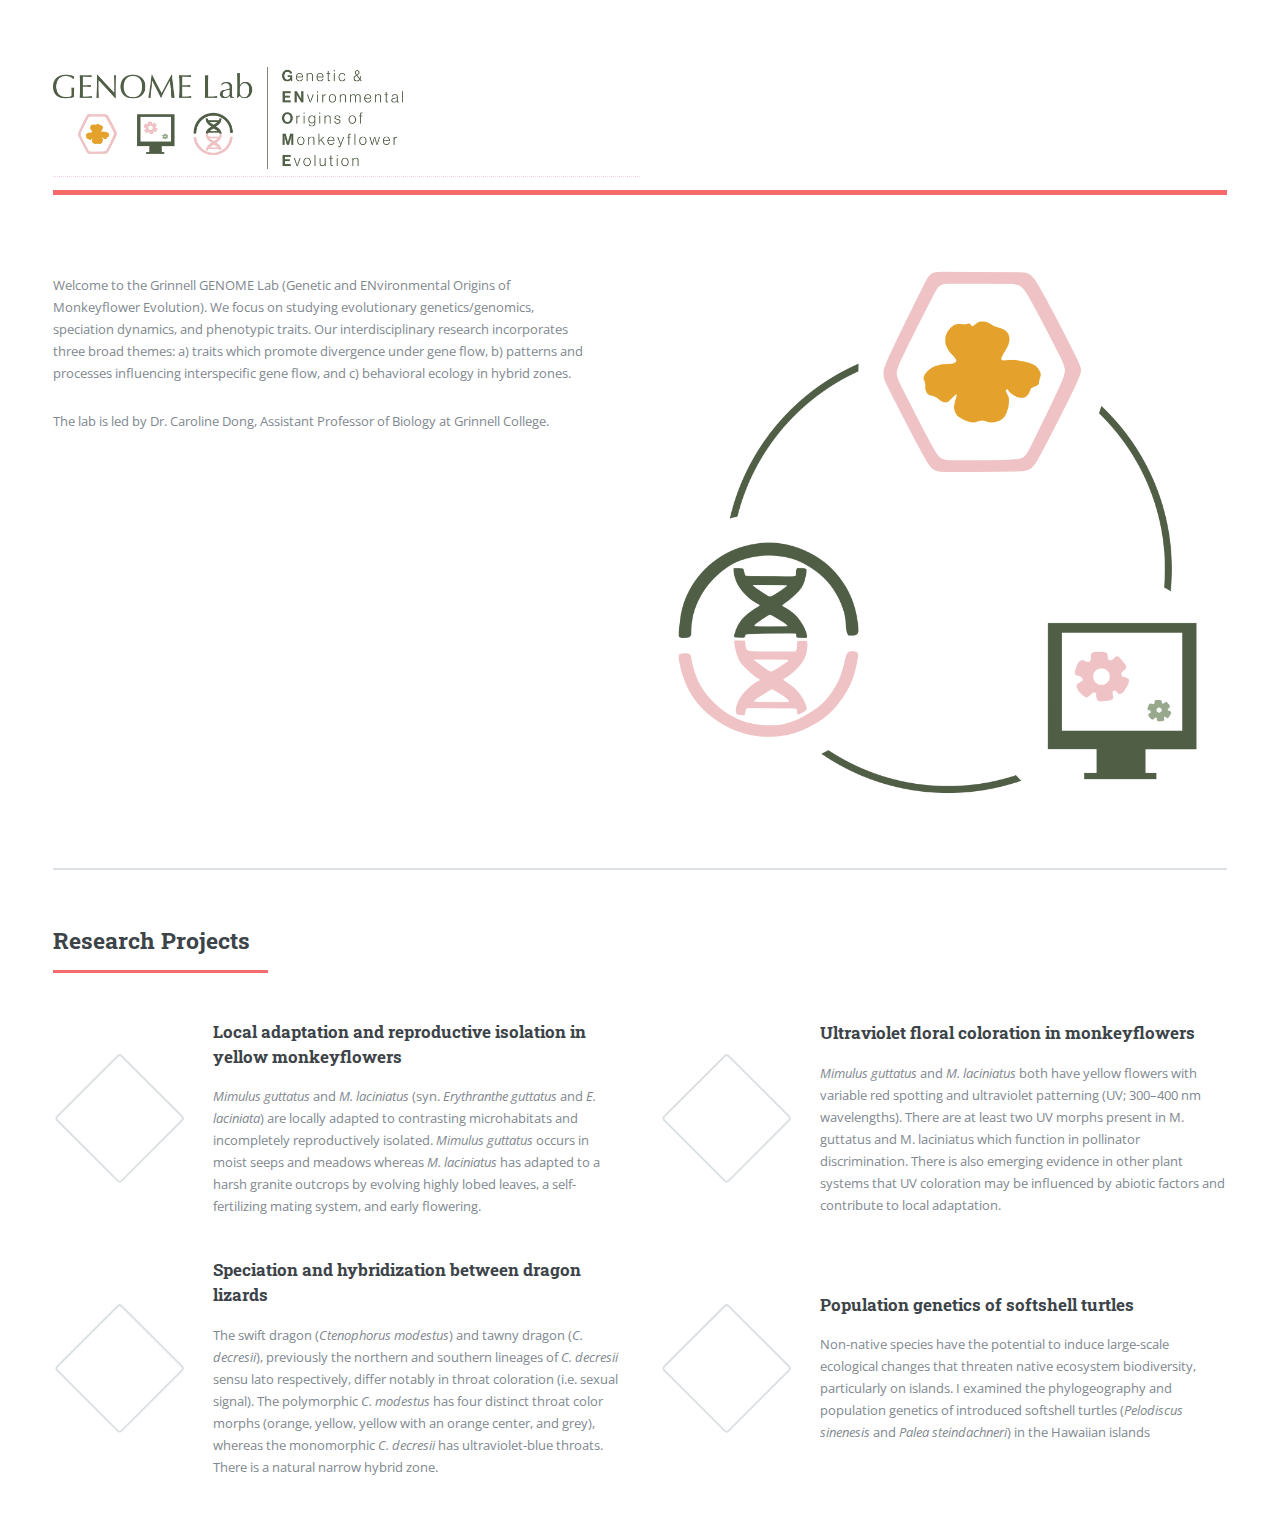
==== index.html @ 5a096772 "Update index.html" ====
<!DOCTYPE HTML>
<!--
	Editorial by HTML5 UP
	html5up.net | @ajlkn
	Free for personal and commercial use under the CCA 3.0 license (html5up.net/license)
-->
<html>
	<head>
		<title>Caroline M. Dong </title>
		<meta charset="utf-8" />
		<meta name="viewport" content="width=device-width, initial-scale=1, user-scalable=no" />
		<link rel="stylesheet" href="assets/css/main.css" />
 		<link rel="shortcut icon" type="image/x-icon" href="favicon.ico" />
	</head>

	<!-- Google tag (gtag.js) -->
<script async src="https://www.googletagmanager.com/gtag/js?id=G-BHFQG7FV1K"></script>
<script>
  window.dataLayer = window.dataLayer || [];
  function gtag(){dataLayer.push(arguments);}
  gtag('js', new Date());

  gtag('config', 'G-BHFQG7FV1K');
</script>
	
	<body class="is-preload">

		<!-- Wrapper -->
			<div id="wrapper">

				<!-- Main -->
					<div id="main">
						<div class="inner">

							<!-- Header -->
								<header id="header">

									
									<a href="index.html"><img src="images/websiteheader.png" alt="" width="350"/></a>
									<br><br>
									<ul class="icons">
										<li><a href="https://twitter.com/colorfulagamids" class="icon brands fa-twitter"><span class="label">Twitter</span></a></li>
										<li><a href="https://www.linkedin.com/in/caroline-m-dong" class="icon brands fa-linkedin"><span class="label">Linkedin</span></a></li>
										<li><a href="https://scholar.google.com.au/citations?user=gFa9q9AAAAAJ&hl=en" class="icon brands fa-google"><span class="label">Google Scholar</span></a></li>
										<li><a href="https://github.com/carolinemdong" class="icon brands fa-github"><span class="label">Github</span></a></li>

									</ul>
								</header>

							<!-- Banner -->
								<section id="banner">
									<div class="content">
										
										<p></p>
										<p>Welcome to the Grinnell GENOME Lab (Genetic and ENvironmental Origins of Monkeyflower Evolution). We focus on studying evolutionary genetics/genomics, speciation dynamics, and phenotypic traits. Our interdisciplinary research incorporates three broad themes: a) traits which promote divergence under gene flow, b) patterns and processes influencing interspecific gene flow, and c) behavioral ecology in hybrid zones. </p>
											
											<p>The lab is led by Dr. Caroline Dong, Assistant Professor of Biology at Grinnell College.</p>

									</div>
									
									<span class="image object">
										<img src="images/icons-circle.png" width="50"/>
											

										
									</span>
								</section>

							<!-- Section -->
								<section>
									<header class="major">
										<h2>Research Projects</h2>
									</header>
									<div class="features">
									
										<article>
											<span class="icon solid fa-seedling"></span>
											<div class="content">
											<h3>Local adaptation and reproductive isolation in yellow monkeyflowers</h3>
											<p><i>Mimulus guttatus</i> and <i>M. laciniatus</i> (syn. <i>Erythranthe guttatus</i> and <i>E. laciniata</i>) are locally adapted to contrasting microhabitats and incompletely reproductively isolated. <i>Mimulus guttatus</i> occurs in moist seeps and meadows whereas <i>M. laciniatus</i> has adapted to a harsh granite outcrops by evolving highly lobed leaves, a self-fertilizing mating system, and early flowering.</p>
											</div>
										</article>
										
										<article>
											<span class="icon solid fa-sun"></span>
											<div class="content">
											<h3>Ultraviolet floral coloration in monkeyflowers</h3>
											<p><i>Mimulus guttatus</i> and <i>M. laciniatus</i> both have yellow flowers with variable red spotting and ultraviolet patterning (UV; 300–400 nm wavelengths). There are at least two UV morphs present in M. guttatus and M. laciniatus which function in pollinator discrimination. There is also emerging evidence in other plant systems that UV coloration may be influenced by abiotic factors and contribute to local adaptation.</p>
											</div>
										</article>
										
										<article>
											<span class="icon solid fa-mountain"></span>
											<div class="content">
											<h3>Speciation and hybridization between dragon lizards</h3>
											<p>The swift dragon (<i>Ctenophorus modestus</i>) and tawny dragon (<i>C. decresii</i>), previously the northern and southern lineages of <i>C. decresii</i> sensu lato respectively, differ notably in throat coloration (i.e. sexual signal). The polymorphic <i>C. modestus</i> has four distinct throat color morphs (orange, yellow, yellow with an orange center, and grey), whereas the monomorphic <i>C. decresii</i> has ultraviolet-blue throats. There is a natural narrow hybrid zone.</p>
											</div>
										</article>
										
										<article>
											<span class="icon solid fa-globe"></span>
											<div class="content">
											<h3>Population genetics of softshell turtles</h3>
											<p>Non-native species have the potential to induce large-scale ecological changes that threaten native ecosystem biodiversity, particularly on islands. I examined the phylogeography and population genetics of introduced softshell turtles (<i>Pelodiscus sinenesis</i> and <i>Palea steindachneri</i>) in the Hawaiian islands</p>
											</div>
										</article>
	
										
									</div>
								</section>

						</div>
					</div>

				<!-- Sidebar -->
					<div id="sidebar">
						<div class="inner">

							<!-- Search -->
								<section id="search" class="alt">
									<form method="post" action="#">
										<input type="text" name="query" id="query" placeholder="Search" />
									</form>
								</section>

							<!-- Menu -->
								<nav id="menu">
									<header class="major">
										<h2>Menu</h2>
									</header>
									<ul>
										<li><a href="index.html">Homepage</a></li>
										<li><a href="research.html">Research</a></li>
										<li><a href="publications.html">Publications</a></li>
										<li><a href="media.html">Media</a></li>									</ul>
								</nav>

							
							<!-- Section -->
								<section>
									<header class="major">
										<h2>Contact</h2>
									</header>
									<ul class="contact">
										<li class="icon solid fa-envelope">dongca@grinnell.edu</li>
										<li class="icon solid fa-home">Noyce Science Center<br/>
											Biology Department<br/>
											Grinnell College</li>
									</ul>
								</section>

							<!-- Footer -->
								<footer id="footer">
									<p class="copyright">&copy; Caroline Dong 2024. All rights reserved. Design: <a href="https://html5up.net">HTML5 UP</a>.</p>
								</footer>

						</div>
					</div>

			</div>

		<!-- Scripts -->
			<script src="assets/js/jquery.min.js"></script>
			<script src="assets/js/browser.min.js"></script>
			<script src="assets/js/breakpoints.min.js"></script>
			<script src="assets/js/util.js"></script>
			<script src="assets/js/main.js"></script>

	</body>
</html>
---- assets/css/main.css ----
@import url(fontawesome-all.min.css);
@import url("https://fonts.googleapis.com/css?family=Open+Sans:400,600,400italic,600italic|Roboto+Slab:400,700");
/*
	Editorial by HTML5 UP
	html5up.net | @ajlkn
	Free for personal and commercial use under the CCA 3.0 license (html5up.net/license)
*/
html, body, div, span, applet, object,
iframe, h1, h2, h3, h4, h5, h6, p, blockquote,
pre, a, abbr, acronym, address, big, cite,
code, del, dfn, em, img, ins, kbd, q, s, samp,
small, strike, strong, sub, sup, tt, var, b,
u, i, center, dl, dt, dd, ol, ul, li, fieldset,
form, label, legend, table, caption, tbody,
tfoot, thead, tr, th, td, article, aside,
canvas, details, embed, figure, figcaption,
footer, header, hgroup, menu, nav, output, ruby,
section, summary, time, mark, audio, video {
  margin: 0;
  padding: 0;
  border: 0;
  font-size: 100%;
  font: inherit;
  vertical-align: baseline; }

article, aside, details, figcaption, figure,
footer, header, hgroup, menu, nav, section {
  display: block; }

body {
  line-height: 1; }

ol, ul {
  list-style: none; }

blockquote, q {
  quotes: none; }
  blockquote:before, blockquote:after, q:before, q:after {
    content: '';
    content: none; }

table {
  border-collapse: collapse;
  border-spacing: 0; }

body {
  -webkit-text-size-adjust: none; }

mark {
  background-color: transparent;
  color: inherit; }

input::-moz-focus-inner {
  border: 0;
  padding: 0; }

input, select, textarea {
  -moz-appearance: none;
  -webkit-appearance: none;
  -ms-appearance: none;
  appearance: none; }

/* Basic */
@-ms-viewport {
  width: device-width; }

body {
  -ms-overflow-style: scrollbar; }

@media screen and (max-width: 480px) {
  html, body {
    min-width: 320px; } }

html {
  box-sizing: border-box; }

*, *:before, *:after {
  box-sizing: inherit; }

body {
  background: #ffffff; }
  body.is-preload *, body.is-preload *:before, body.is-preload *:after, body.is-resizing *, body.is-resizing *:before, body.is-resizing *:after {
    -moz-animation: none !important;
    -webkit-animation: none !important;
    -ms-animation: none !important;
    animation: none !important;
    -moz-transition: none !important;
    -webkit-transition: none !important;
    -ms-transition: none !important;
    transition: none !important; }

/* Type */
body, input, select, textarea {
  color: #7f888f;
  font-family: "Open Sans", sans-serif;
  font-size: 13pt;
  font-weight: 400;
  line-height: 1.65; }
  @media screen and (max-width: 1680px) {
    body, input, select, textarea {
      font-size: 11pt; } }
  @media screen and (max-width: 1280px) {
    body, input, select, textarea {
      font-size: 10pt; } }
  @media screen and (max-width: 360px) {
    body, input, select, textarea {
      font-size: 9pt; } }

a {
  -moz-transition: color 0.2s ease-in-out, border-bottom-color 0.2s ease-in-out;
  -webkit-transition: color 0.2s ease-in-out, border-bottom-color 0.2s ease-in-out;
  -ms-transition: color 0.2s ease-in-out, border-bottom-color 0.2s ease-in-out;
  transition: color 0.2s ease-in-out, border-bottom-color 0.2s ease-in-out;
  border-bottom: dotted 1px;
  color: #f2cbe9;
  text-decoration: none; }
  a:hover {
    border-bottom-color: #f2cbe9;
    color: #f2cbe9 !important; }
    a:hover strong {
      color: inherit; }

strong, b {
  color: #3d4449;
  font-weight: 600; }

em, i {
  font-style: italic; }

p {
  margin: 0 0 2em 0; }

h1, h2, h3, h4, h5, h6 {
  color: #3d4449;
  font-family: "Roboto Slab", serif;
  font-weight: 700;
  line-height: 1.5;
  margin: 0 0 1em 0; }
  h1 a, h2 a, h3 a, h4 a, h5 a, h6 a {
    color: inherit;
    text-decoration: none;
    border-bottom: 0; }

h1 {
  font-size: 4em;
  margin: 0 0 0.5em 0;
  line-height: 1.3; }

h2 {
  font-size: 1.75em; }

h3 {
  font-size: 1.25em; }

h4 {
  font-size: 1.1em; }

h5 {
  font-size: 0.9em; }

h6 {
  font-size: 0.7em; }

@media screen and (max-width: 1680px) {
  h1 {
    font-size: 3.5em; } }

@media screen and (max-width: 980px) {
  h1 {
    font-size: 3.25em; } }

@media screen and (max-width: 736px) {
  h1 {
    font-size: 2em;
    line-height: 1.4; }
  h2 {
    font-size: 1.5em; } }

sub {
  font-size: 0.8em;
  position: relative;
  top: 0.5em; }

sup {
  font-size: 0.8em;
  position: relative;
  top: -0.5em; }

blockquote {
  border-left: solid 3px rgba(210, 215, 217, 0.75);
  font-style: italic;
  margin: 0 0 2em 0;
  padding: 0.5em 0 0.5em 2em; }

code {
  background: rgba(230, 235, 237, 0.25);
  border-radius: 0.375em;
  border: solid 1px rgba(210, 215, 217, 0.75);
  font-family: "Courier New", monospace;
  font-size: 0.9em;
  margin: 0 0.25em;
  padding: 0.25em 0.65em; }

pre {
  -webkit-overflow-scrolling: touch;
  font-family: "Courier New", monospace;
  font-size: 0.9em;
  margin: 0 0 2em 0; }
  pre code {
    display: block;
    line-height: 1.75;
    padding: 1em 1.5em;
    overflow-x: auto; }

hr {
  border: 0;
  border-bottom: solid 1px rgba(210, 215, 217, 0.75);
  margin: 2em 0; }
  hr.major {
    margin: 3em 0; }

.align-left {
  text-align: left; }

.align-center {
  text-align: center; }

.align-right {
  text-align: right; }

/* Row */
.row {
  display: flex;
  flex-wrap: wrap;
  box-sizing: border-box;
  align-items: stretch; }
  .row > * {
    box-sizing: border-box; }
  .row.gtr-uniform > * > :last-child {
    margin-bottom: 0; }
  .row.aln-left {
    justify-content: flex-start; }
  .row.aln-center {
    justify-content: center; }
  .row.aln-right {
    justify-content: flex-end; }
  .row.aln-top {
    align-items: flex-start; }
  .row.aln-middle {
    align-items: center; }
  .row.aln-bottom {
    align-items: flex-end; }
  .row > .imp {
    order: -1; }
  .row > .col-1 {
    width: 8.33333%; }
  .row > .off-1 {
    margin-left: 8.33333%; }
  .row > .col-2 {
    width: 16.66667%; }
  .row > .off-2 {
    margin-left: 16.66667%; }
  .row > .col-3 {
    width: 25%; }
  .row > .off-3 {
    margin-left: 25%; }
  .row > .col-4 {
    width: 33.33333%; }
  .row > .off-4 {
    margin-left: 33.33333%; }
  .row > .col-5 {
    width: 41.66667%; }
  .row > .off-5 {
    margin-left: 41.66667%; }
  .row > .col-6 {
    width: 50%; }
  .row > .off-6 {
    margin-left: 50%; }
  .row > .col-7 {
    width: 58.33333%; }
  .row > .off-7 {
    margin-left: 58.33333%; }
  .row > .col-8 {
    width: 66.66667%; }
  .row > .off-8 {
    margin-left: 66.66667%; }
  .row > .col-9 {
    width: 75%; }
  .row > .off-9 {
    margin-left: 75%; }
  .row > .col-10 {
    width: 83.33333%; }
  .row > .off-10 {
    margin-left: 83.33333%; }
  .row > .col-11 {
    width: 91.66667%; }
  .row > .off-11 {
    margin-left: 91.66667%; }
  .row > .col-12 {
    width: 100%; }
  .row > .off-12 {
    margin-left: 100%; }
  .row.gtr-0 {
    margin-top: 0;
    margin-left: 0em; }
    .row.gtr-0 > * {
      padding: 0 0 0 0em; }
    .row.gtr-0.gtr-uniform {
      margin-top: 0em; }
      .row.gtr-0.gtr-uniform > * {
        padding-top: 0em; }
  .row.gtr-25 {
    margin-top: 0;
    margin-left: -0.375em; }
    .row.gtr-25 > * {
      padding: 0 0 0 0.375em; }
    .row.gtr-25.gtr-uniform {
      margin-top: -0.375em; }
      .row.gtr-25.gtr-uniform > * {
        padding-top: 0.375em; }
  .row.gtr-50 {
    margin-top: 0;
    margin-left: -0.75em; }
    .row.gtr-50 > * {
      padding: 0 0 0 0.75em; }
    .row.gtr-50.gtr-uniform {
      margin-top: -0.75em; }
      .row.gtr-50.gtr-uniform > * {
        padding-top: 0.75em; }
  .row {
    margin-top: 0;
    margin-left: -1.5em; }
    .row > * {
      padding: 0 0 0 1.5em; }
    .row.gtr-uniform {
      margin-top: -1.5em; }
      .row.gtr-uniform > * {
        padding-top: 1.5em; }
  .row.gtr-150 {
    margin-top: 0;
    margin-left: -2.25em; }
    .row.gtr-150 > * {
      padding: 0 0 0 2.25em; }
    .row.gtr-150.gtr-uniform {
      margin-top: -2.25em; }
      .row.gtr-150.gtr-uniform > * {
        padding-top: 2.25em; }
  .row.gtr-200 {
    margin-top: 0;
    margin-left: -3em; }
    .row.gtr-200 > * {
      padding: 0 0 0 3em; }
    .row.gtr-200.gtr-uniform {
      margin-top: -3em; }
      .row.gtr-200.gtr-uniform > * {
        padding-top: 3em; }
  @media screen and (max-width: 1680px) {
    .row {
      display: flex;
      flex-wrap: wrap;
      box-sizing: border-box;
      align-items: stretch; }
      .row > * {
        box-sizing: border-box; }
      .row.gtr-uniform > * > :last-child {
        margin-bottom: 0; }
      .row.aln-left {
        justify-content: flex-start; }
      .row.aln-center {
        justify-content: center; }
      .row.aln-right {
        justify-content: flex-end; }
      .row.aln-top {
        align-items: flex-start; }
      .row.aln-middle {
        align-items: center; }
      .row.aln-bottom {
        align-items: flex-end; }
      .row > .imp-xlarge {
        order: -1; }
      .row > .col-1-xlarge {
        width: 8.33333%; }
      .row > .off-1-xlarge {
        margin-left: 8.33333%; }
      .row > .col-2-xlarge {
        width: 16.66667%; }
      .row > .off-2-xlarge {
        margin-left: 16.66667%; }
      .row > .col-3-xlarge {
        width: 25%; }
      .row > .off-3-xlarge {
        margin-left: 25%; }
      .row > .col-4-xlarge {
        width: 33.33333%; }
      .row > .off-4-xlarge {
        margin-left: 33.33333%; }
      .row > .col-5-xlarge {
        width: 41.66667%; }
      .row > .off-5-xlarge {
        margin-left: 41.66667%; }
      .row > .col-6-xlarge {
        width: 50%; }
      .row > .off-6-xlarge {
        margin-left: 50%; }
      .row > .col-7-xlarge {
        width: 58.33333%; }
      .row > .off-7-xlarge {
        margin-left: 58.33333%; }
      .row > .col-8-xlarge {
        width: 66.66667%; }
      .row > .off-8-xlarge {
        margin-left: 66.66667%; }
      .row > .col-9-xlarge {
        width: 75%; }
      .row > .off-9-xlarge {
        margin-left: 75%; }
      .row > .col-10-xlarge {
        width: 83.33333%; }
      .row > .off-10-xlarge {
        margin-left: 83.33333%; }
      .row > .col-11-xlarge {
        width: 91.66667%; }
      .row > .off-11-xlarge {
        margin-left: 91.66667%; }
      .row > .col-12-xlarge {
        width: 100%; }
      .row > .off-12-xlarge {
        margin-left: 100%; }
      .row.gtr-0 {
        margin-top: 0;
        margin-left: 0em; }
        .row.gtr-0 > * {
          padding: 0 0 0 0em; }
        .row.gtr-0.gtr-uniform {
          margin-top: 0em; }
          .row.gtr-0.gtr-uniform > * {
            padding-top: 0em; }
      .row.gtr-25 {
        margin-top: 0;
        margin-left: -0.375em; }
        .row.gtr-25 > * {
          padding: 0 0 0 0.375em; }
        .row.gtr-25.gtr-uniform {
          margin-top: -0.375em; }
          .row.gtr-25.gtr-uniform > * {
            padding-top: 0.375em; }
      .row.gtr-50 {
        margin-top: 0;
        margin-left: -0.75em; }
        .row.gtr-50 > * {
          padding: 0 0 0 0.75em; }
        .row.gtr-50.gtr-uniform {
          margin-top: -0.75em; }
          .row.gtr-50.gtr-uniform > * {
            padding-top: 0.75em; }
      .row {
        margin-top: 0;
        margin-left: -1.5em; }
        .row > * {
          padding: 0 0 0 1.5em; }
        .row.gtr-uniform {
          margin-top: -1.5em; }
          .row.gtr-uniform > * {
            padding-top: 1.5em; }
      .row.gtr-150 {
        margin-top: 0;
        margin-left: -2.25em; }
        .row.gtr-150 > * {
          padding: 0 0 0 2.25em; }
        .row.gtr-150.gtr-uniform {
          margin-top: -2.25em; }
          .row.gtr-150.gtr-uniform > * {
            padding-top: 2.25em; }
      .row.gtr-200 {
        margin-top: 0;
        margin-left: -3em; }
        .row.gtr-200 > * {
          padding: 0 0 0 3em; }
        .row.gtr-200.gtr-uniform {
          margin-top: -3em; }
          .row.gtr-200.gtr-uniform > * {
            padding-top: 3em; } }
  @media screen and (max-width: 1280px) {
    .row {
      display: flex;
      flex-wrap: wrap;
      box-sizing: border-box;
      align-items: stretch; }
      .row > * {
        box-sizing: border-box; }
      .row.gtr-uniform > * > :last-child {
        margin-bottom: 0; }
      .row.aln-left {
        justify-content: flex-start; }
      .row.aln-center {
        justify-content: center; }
      .row.aln-right {
        justify-content: flex-end; }
      .row.aln-top {
        align-items: flex-start; }
      .row.aln-middle {
        align-items: center; }
      .row.aln-bottom {
        align-items: flex-end; }
      .row > .imp-large {
        order: -1; }
      .row > .col-1-large {
        width: 8.33333%; }
      .row > .off-1-large {
        margin-left: 8.33333%; }
      .row > .col-2-large {
        width: 16.66667%; }
      .row > .off-2-large {
        margin-left: 16.66667%; }
      .row > .col-3-large {
        width: 25%; }
      .row > .off-3-large {
        margin-left: 25%; }
      .row > .col-4-large {
        width: 33.33333%; }
      .row > .off-4-large {
        margin-left: 33.33333%; }
      .row > .col-5-large {
        width: 41.66667%; }
      .row > .off-5-large {
        margin-left: 41.66667%; }
      .row > .col-6-large {
        width: 50%; }
      .row > .off-6-large {
        margin-left: 50%; }
      .row > .col-7-large {
        width: 58.33333%; }
      .row > .off-7-large {
        margin-left: 58.33333%; }
      .row > .col-8-large {
        width: 66.66667%; }
      .row > .off-8-large {
        margin-left: 66.66667%; }
      .row > .col-9-large {
        width: 75%; }
      .row > .off-9-large {
        margin-left: 75%; }
      .row > .col-10-large {
        width: 83.33333%; }
      .row > .off-10-large {
        margin-left: 83.33333%; }
      .row > .col-11-large {
        width: 91.66667%; }
      .row > .off-11-large {
        margin-left: 91.66667%; }
      .row > .col-12-large {
        width: 100%; }
      .row > .off-12-large {
        margin-left: 100%; }
      .row.gtr-0 {
        margin-top: 0;
        margin-left: 0em; }
        .row.gtr-0 > * {
          padding: 0 0 0 0em; }
        .row.gtr-0.gtr-uniform {
          margin-top: 0em; }
          .row.gtr-0.gtr-uniform > * {
            padding-top: 0em; }
      .row.gtr-25 {
        margin-top: 0;
        margin-left: -0.375em; }
        .row.gtr-25 > * {
          padding: 0 0 0 0.375em; }
        .row.gtr-25.gtr-uniform {
          margin-top: -0.375em; }
          .row.gtr-25.gtr-uniform > * {
            padding-top: 0.375em; }
      .row.gtr-50 {
        margin-top: 0;
        margin-left: -0.75em; }
        .row.gtr-50 > * {
          padding: 0 0 0 0.75em; }
        .row.gtr-50.gtr-uniform {
          margin-top: -0.75em; }
          .row.gtr-50.gtr-uniform > * {
            padding-top: 0.75em; }
      .row {
        margin-top: 0;
        margin-left: -1.5em; }
        .row > * {
          padding: 0 0 0 1.5em; }
        .row.gtr-uniform {
          margin-top: -1.5em; }
          .row.gtr-uniform > * {
            padding-top: 1.5em; }
      .row.gtr-150 {
        margin-top: 0;
        margin-left: -2.25em; }
        .row.gtr-150 > * {
          padding: 0 0 0 2.25em; }
        .row.gtr-150.gtr-uniform {
          margin-top: -2.25em; }
          .row.gtr-150.gtr-uniform > * {
            padding-top: 2.25em; }
      .row.gtr-200 {
        margin-top: 0;
        margin-left: -3em; }
        .row.gtr-200 > * {
          padding: 0 0 0 3em; }
        .row.gtr-200.gtr-uniform {
          margin-top: -3em; }
          .row.gtr-200.gtr-uniform > * {
            padding-top: 3em; } }
  @media screen and (max-width: 980px) {
    .row {
      display: flex;
      flex-wrap: wrap;
      box-sizing: border-box;
      align-items: stretch; }
      .row > * {
        box-sizing: border-box; }
      .row.gtr-uniform > * > :last-child {
        margin-bottom: 0; }
      .row.aln-left {
        justify-content: flex-start; }
      .row.aln-center {
        justify-content: center; }
      .row.aln-right {
        justify-content: flex-end; }
      .row.aln-top {
        align-items: flex-start; }
      .row.aln-middle {
        align-items: center; }
      .row.aln-bottom {
        align-items: flex-end; }
      .row > .imp-medium {
        order: -1; }
      .row > .col-1-medium {
        width: 8.33333%; }
      .row > .off-1-medium {
        margin-left: 8.33333%; }
      .row > .col-2-medium {
        width: 16.66667%; }
      .row > .off-2-medium {
        margin-left: 16.66667%; }
      .row > .col-3-medium {
        width: 25%; }
      .row > .off-3-medium {
        margin-left: 25%; }
      .row > .col-4-medium {
        width: 33.33333%; }
      .row > .off-4-medium {
        margin-left: 33.33333%; }
      .row > .col-5-medium {
        width: 41.66667%; }
      .row > .off-5-medium {
        margin-left: 41.66667%; }
      .row > .col-6-medium {
        width: 50%; }
      .row > .off-6-medium {
        margin-left: 50%; }
      .row > .col-7-medium {
        width: 58.33333%; }
      .row > .off-7-medium {
        margin-left: 58.33333%; }
      .row > .col-8-medium {
        width: 66.66667%; }
      .row > .off-8-medium {
        margin-left: 66.66667%; }
      .row > .col-9-medium {
        width: 75%; }
      .row > .off-9-medium {
        margin-left: 75%; }
      .row > .col-10-medium {
        width: 83.33333%; }
      .row > .off-10-medium {
        margin-left: 83.33333%; }
      .row > .col-11-medium {
        width: 91.66667%; }
      .row > .off-11-medium {
        margin-left: 91.66667%; }
      .row > .col-12-medium {
        width: 100%; }
      .row > .off-12-medium {
        margin-left: 100%; }
      .row.gtr-0 {
        margin-top: 0;
        margin-left: 0em; }
        .row.gtr-0 > * {
          padding: 0 0 0 0em; }
        .row.gtr-0.gtr-uniform {
          margin-top: 0em; }
          .row.gtr-0.gtr-uniform > * {
            padding-top: 0em; }
      .row.gtr-25 {
        margin-top: 0;
        margin-left: -0.375em; }
        .row.gtr-25 > * {
          padding: 0 0 0 0.375em; }
        .row.gtr-25.gtr-uniform {
          margin-top: -0.375em; }
          .row.gtr-25.gtr-uniform > * {
            padding-top: 0.375em; }
      .row.gtr-50 {
        margin-top: 0;
        margin-left: -0.75em; }
        .row.gtr-50 > * {
          padding: 0 0 0 0.75em; }
        .row.gtr-50.gtr-uniform {
          margin-top: -0.75em; }
          .row.gtr-50.gtr-uniform > * {
            padding-top: 0.75em; }
      .row {
        margin-top: 0;
        margin-left: -1.5em; }
        .row > * {
          padding: 0 0 0 1.5em; }
        .row.gtr-uniform {
          margin-top: -1.5em; }
          .row.gtr-uniform > * {
            padding-top: 1.5em; }
      .row.gtr-150 {
        margin-top: 0;
        margin-left: -2.25em; }
        .row.gtr-150 > * {
          padding: 0 0 0 2.25em; }
        .row.gtr-150.gtr-uniform {
          margin-top: -2.25em; }
          .row.gtr-150.gtr-uniform > * {
            padding-top: 2.25em; }
      .row.gtr-200 {
        margin-top: 0;
        margin-left: -3em; }
        .row.gtr-200 > * {
          padding: 0 0 0 3em; }
        .row.gtr-200.gtr-uniform {
          margin-top: -3em; }
          .row.gtr-200.gtr-uniform > * {
            padding-top: 3em; } }
  @media screen and (max-width: 736px) {
    .row {
      display: flex;
      flex-wrap: wrap;
      box-sizing: border-box;
      align-items: stretch; }
      .row > * {
        box-sizing: border-box; }
      .row.gtr-uniform > * > :last-child {
        margin-bottom: 0; }
      .row.aln-left {
        justify-content: flex-start; }
      .row.aln-center {
        justify-content: center; }
      .row.aln-right {
        justify-content: flex-end; }
      .row.aln-top {
        align-items: flex-start; }
      .row.aln-middle {
        align-items: center; }
      .row.aln-bottom {
        align-items: flex-end; }
      .row > .imp-small {
        order: -1; }
      .row > .col-1-small {
        width: 8.33333%; }
      .row > .off-1-small {
        margin-left: 8.33333%; }
      .row > .col-2-small {
        width: 16.66667%; }
      .row > .off-2-small {
        margin-left: 16.66667%; }
      .row > .col-3-small {
        width: 25%; }
      .row > .off-3-small {
        margin-left: 25%; }
      .row > .col-4-small {
        width: 33.33333%; }
      .row > .off-4-small {
        margin-left: 33.33333%; }
      .row > .col-5-small {
        width: 41.66667%; }
      .row > .off-5-small {
        margin-left: 41.66667%; }
      .row > .col-6-small {
        width: 50%; }
      .row > .off-6-small {
        margin-left: 50%; }
      .row > .col-7-small {
        width: 58.33333%; }
      .row > .off-7-small {
        margin-left: 58.33333%; }
      .row > .col-8-small {
        width: 66.66667%; }
      .row > .off-8-small {
        margin-left: 66.66667%; }
      .row > .col-9-small {
        width: 75%; }
      .row > .off-9-small {
        margin-left: 75%; }
      .row > .col-10-small {
        width: 83.33333%; }
      .row > .off-10-small {
        margin-left: 83.33333%; }
      .row > .col-11-small {
        width: 91.66667%; }
      .row > .off-11-small {
        margin-left: 91.66667%; }
      .row > .col-12-small {
        width: 100%; }
      .row > .off-12-small {
        margin-left: 100%; }
      .row.gtr-0 {
        margin-top: 0;
        margin-left: 0em; }
        .row.gtr-0 > * {
          padding: 0 0 0 0em; }
        .row.gtr-0.gtr-uniform {
          margin-top: 0em; }
          .row.gtr-0.gtr-uniform > * {
            padding-top: 0em; }
      .row.gtr-25 {
        margin-top: 0;
        margin-left: -0.375em; }
        .row.gtr-25 > * {
          padding: 0 0 0 0.375em; }
        .row.gtr-25.gtr-uniform {
          margin-top: -0.375em; }
          .row.gtr-25.gtr-uniform > * {
            padding-top: 0.375em; }
      .row.gtr-50 {
        margin-top: 0;
        margin-left: -0.75em; }
        .row.gtr-50 > * {
          padding: 0 0 0 0.75em; }
        .row.gtr-50.gtr-uniform {
          margin-top: -0.75em; }
          .row.gtr-50.gtr-uniform > * {
            padding-top: 0.75em; }
      .row {
        margin-top: 0;
        margin-left: -1.5em; }
        .row > * {
          padding: 0 0 0 1.5em; }
        .row.gtr-uniform {
          margin-top: -1.5em; }
          .row.gtr-uniform > * {
            padding-top: 1.5em; }
      .row.gtr-150 {
        margin-top: 0;
        margin-left: -2.25em; }
        .row.gtr-150 > * {
          padding: 0 0 0 2.25em; }
        .row.gtr-150.gtr-uniform {
          margin-top: -2.25em; }
          .row.gtr-150.gtr-uniform > * {
            padding-top: 2.25em; }
      .row.gtr-200 {
        margin-top: 0;
        margin-left: -3em; }
        .row.gtr-200 > * {
          padding: 0 0 0 3em; }
        .row.gtr-200.gtr-uniform {
          margin-top: -3em; }
          .row.gtr-200.gtr-uniform > * {
            padding-top: 3em; } }
  @media screen and (max-width: 480px) {
    .row {
      display: flex;
      flex-wrap: wrap;
      box-sizing: border-box;
      align-items: stretch; }
      .row > * {
        box-sizing: border-box; }
      .row.gtr-uniform > * > :last-child {
        margin-bottom: 0; }
      .row.aln-left {
        justify-content: flex-start; }
      .row.aln-center {
        justify-content: center; }
      .row.aln-right {
        justify-content: flex-end; }
      .row.aln-top {
        align-items: flex-start; }
      .row.aln-middle {
        align-items: center; }
      .row.aln-bottom {
        align-items: flex-end; }
      .row > .imp-xsmall {
        order: -1; }
      .row > .col-1-xsmall {
        width: 8.33333%; }
      .row > .off-1-xsmall {
        margin-left: 8.33333%; }
      .row > .col-2-xsmall {
        width: 16.66667%; }
      .row > .off-2-xsmall {
        margin-left: 16.66667%; }
      .row > .col-3-xsmall {
        width: 25%; }
      .row > .off-3-xsmall {
        margin-left: 25%; }
      .row > .col-4-xsmall {
        width: 33.33333%; }
      .row > .off-4-xsmall {
        margin-left: 33.33333%; }
      .row > .col-5-xsmall {
        width: 41.66667%; }
      .row > .off-5-xsmall {
        margin-left: 41.66667%; }
      .row > .col-6-xsmall {
        width: 50%; }
      .row > .off-6-xsmall {
        margin-left: 50%; }
      .row > .col-7-xsmall {
        width: 58.33333%; }
      .row > .off-7-xsmall {
        margin-left: 58.33333%; }
      .row > .col-8-xsmall {
        width: 66.66667%; }
      .row > .off-8-xsmall {
        margin-left: 66.66667%; }
      .row > .col-9-xsmall {
        width: 75%; }
      .row > .off-9-xsmall {
        margin-left: 75%; }
      .row > .col-10-xsmall {
        width: 83.33333%; }
      .row > .off-10-xsmall {
        margin-left: 83.33333%; }
      .row > .col-11-xsmall {
        width: 91.66667%; }
      .row > .off-11-xsmall {
        margin-left: 91.66667%; }
      .row > .col-12-xsmall {
        width: 100%; }
      .row > .off-12-xsmall {
        margin-left: 100%; }
      .row.gtr-0 {
        margin-top: 0;
        margin-left: 0em; }
        .row.gtr-0 > * {
          padding: 0 0 0 0em; }
        .row.gtr-0.gtr-uniform {
          margin-top: 0em; }
          .row.gtr-0.gtr-uniform > * {
            padding-top: 0em; }
      .row.gtr-25 {
        margin-top: 0;
        margin-left: -0.375em; }
        .row.gtr-25 > * {
          padding: 0 0 0 0.375em; }
        .row.gtr-25.gtr-uniform {
          margin-top: -0.375em; }
          .row.gtr-25.gtr-uniform > * {
            padding-top: 0.375em; }
      .row.gtr-50 {
        margin-top: 0;
        margin-left: -0.75em; }
        .row.gtr-50 > * {
          padding: 0 0 0 0.75em; }
        .row.gtr-50.gtr-uniform {
          margin-top: -0.75em; }
          .row.gtr-50.gtr-uniform > * {
            padding-top: 0.75em; }
      .row {
        margin-top: 0;
        margin-left: -1.5em; }
        .row > * {
          padding: 0 0 0 1.5em; }
        .row.gtr-uniform {
          margin-top: -1.5em; }
          .row.gtr-uniform > * {
            padding-top: 1.5em; }
      .row.gtr-150 {
        margin-top: 0;
        margin-left: -2.25em; }
        .row.gtr-150 > * {
          padding: 0 0 0 2.25em; }
        .row.gtr-150.gtr-uniform {
          margin-top: -2.25em; }
          .row.gtr-150.gtr-uniform > * {
            padding-top: 2.25em; }
      .row.gtr-200 {
        margin-top: 0;
        margin-left: -3em; }
        .row.gtr-200 > * {
          padding: 0 0 0 3em; }
        .row.gtr-200.gtr-uniform {
          margin-top: -3em; }
          .row.gtr-200.gtr-uniform > * {
            padding-top: 3em; } }

/* Section/Article */
section.special, article.special {
  text-align: center; }

header p {
  font-family: "Roboto Slab", serif;
  font-size: 1em;
  font-weight: 400;
  letter-spacing: 0.075em;
  margin-top: -0.5em;
  text-transform: uppercase; }

header.major > :last-child {
  border-bottom: solid 3px #f56a6a;
  display: inline-block;
  margin: 0 0 2em 0;
  padding: 0 0.75em 0.5em 0; }

header.main > :last-child {
  margin: 0 0 1em 0; }

/* Form */
form {
  margin: 0 0 2em 0; }

label {
  color: #3d4449;
  display: block;
  font-size: 0.9em;
  font-weight: 600;
  margin: 0 0 1em 0; }

input[type="text"],
input[type="password"],
input[type="email"],
input[type="tel"],
input[type="search"],
input[type="url"],
select,
textarea {
  -moz-appearance: none;
  -webkit-appearance: none;
  -ms-appearance: none;
  appearance: none;
  background: #ffffff;
  border-radius: 0.375em;
  border: none;
  border: solid 1px rgba(210, 215, 217, 0.75);
  color: inherit;
  display: block;
  outline: 0;
  padding: 0 1em;
  text-decoration: none;
  width: 100%; }
  input[type="text"]:invalid,
  input[type="password"]:invalid,
  input[type="email"]:invalid,
  input[type="tel"]:invalid,
  input[type="search"]:invalid,
  input[type="url"]:invalid,
  select:invalid,
  textarea:invalid {
    box-shadow: none; }
  input[type="text"]:focus,
  input[type="password"]:focus,
  input[type="email"]:focus,
  input[type="tel"]:focus,
  input[type="search"]:focus,
  input[type="url"]:focus,
  select:focus,
  textarea:focus {
    border-color: #f56a6a;
    box-shadow: 0 0 0 1px #f56a6a; }

select {
  background-image: url("data:image/svg+xml;charset=utf8,%3Csvg xmlns='http://www.w3.org/2000/svg' width='40' height='40' preserveAspectRatio='none' viewBox='0 0 40 40'%3E%3Cpath d='M9.4,12.3l10.4,10.4l10.4-10.4c0.2-0.2,0.5-0.4,0.9-0.4c0.3,0,0.6,0.1,0.9,0.4l3.3,3.3c0.2,0.2,0.4,0.5,0.4,0.9 c0,0.4-0.1,0.6-0.4,0.9L20.7,31.9c-0.2,0.2-0.5,0.4-0.9,0.4c-0.3,0-0.6-0.1-0.9-0.4L4.3,17.3c-0.2-0.2-0.4-0.5-0.4-0.9 c0-0.4,0.1-0.6,0.4-0.9l3.3-3.3c0.2-0.2,0.5-0.4,0.9-0.4S9.1,12.1,9.4,12.3z' fill='rgba(210, 215, 217, 0.75)' /%3E%3C/svg%3E");
  background-size: 1.25em;
  background-repeat: no-repeat;
  background-position: calc(100% - 1em) center;
  height: 2.75em;
  padding-right: 2.75em;
  text-overflow: ellipsis; }
  select option {
    color: #3d4449;
    background: #ffffff; }
  select:focus::-ms-value {
    background-color: transparent; }
  select::-ms-expand {
    display: none; }

input[type="text"],
input[type="password"],
input[type="email"],
input[type="tel"],
input[type="search"],
input[type="url"],
select {
  height: 2.75em; }

textarea {
  padding: 0.75em 1em; }

input[type="checkbox"],
input[type="radio"] {
  -moz-appearance: none;
  -webkit-appearance: none;
  -ms-appearance: none;
  appearance: none;
  display: block;
  float: left;
  margin-right: -2em;
  opacity: 0;
  width: 1em;
  z-index: -1; }
  input[type="checkbox"] + label,
  input[type="radio"] + label {
    text-decoration: none;
    color: #7f888f;
    cursor: pointer;
    display: inline-block;
    font-size: 1em;
    font-weight: 400;
    padding-left: 2.4em;
    padding-right: 0.75em;
    position: relative; }
    input[type="checkbox"] + label:before,
    input[type="radio"] + label:before {
      -moz-osx-font-smoothing: grayscale;
      -webkit-font-smoothing: antialiased;
      display: inline-block;
      font-style: normal;
      font-variant: normal;
      text-rendering: auto;
      line-height: 1;
      text-transform: none !important;
      font-family: 'Font Awesome 5 Free';
      font-weight: 900; }
    input[type="checkbox"] + label:before,
    input[type="radio"] + label:before {
      background: #ffffff;
      border-radius: 0.375em;
      border: solid 1px rgba(210, 215, 217, 0.75);
      content: '';
      display: inline-block;
      font-size: 0.8em;
      height: 2.0625em;
      left: 0;
      line-height: 2.0625em;
      position: absolute;
      text-align: center;
      top: 0;
      width: 2.0625em; }
  input[type="checkbox"]:checked + label:before,
  input[type="radio"]:checked + label:before {
    background: #3d4449;
    border-color: #3d4449;
    color: #ffffff;
    content: '\f00c'; }
  input[type="checkbox"]:focus + label:before,
  input[type="radio"]:focus + label:before {
    border-color: #f56a6a;
    box-shadow: 0 0 0 1px #f56a6a; }

input[type="checkbox"] + label:before {
  border-radius: 0.375em; }

input[type="radio"] + label:before {
  border-radius: 100%; }

::-webkit-input-placeholder {
  color: #9fa3a6 !important;
  opacity: 1.0; }

:-moz-placeholder {
  color: #9fa3a6 !important;
  opacity: 1.0; }

::-moz-placeholder {
  color: #9fa3a6 !important;
  opacity: 1.0; }

:-ms-input-placeholder {
  color: #9fa3a6 !important;
  opacity: 1.0; }

/* Box */
.box {
  border-radius: 0.375em;
  border: solid 1px rgba(210, 215, 217, 0.75);
  margin-bottom: 2em;
  padding: 1.5em; }
  .box > :last-child,
  .box > :last-child > :last-child,
  .box > :last-child > :last-child > :last-child {
    margin-bottom: 0; }
  .box.alt {
    border: 0;
    border-radius: 0;
    padding: 0; }

/* Icon */
.icon {
  text-decoration: none;
  border-bottom: none;
  position: relative; }
  .icon:before {
    -moz-osx-font-smoothing: grayscale;
    -webkit-font-smoothing: antialiased;
    display: inline-block;
    font-style: normal;
    font-variant: normal;
    text-rendering: auto;
    line-height: 1;
    text-transform: none !important;
    font-family: 'Font Awesome 5 Free';
    font-weight: 400; }
  .icon > .label {
    display: none; }
  .icon:before {
    line-height: inherit; }
  .icon.solid:before {
    font-weight: 900; }
  .icon.brands:before {
    font-family: 'Font Awesome 5 Brands'; }

/* Image */
.image {
  border-radius: 0.375em;
  border: 0;
  display: inline-block;
  position: relative; }
  .image img {
    border-radius: 0.375em;
    display: block; }
  .image.left, .image.right {
    max-width: 40%; }
    .image.left img, .image.right img {
      width: 100%; }
  .image.left {
    float: left;
    padding: 0 1.5em 1em 0;
    top: 0.25em; }
  .image.right {
    float: right;
    padding: 0 0 1em 1.5em;
    top: 0.25em; }
  .image.fit {
    display: block;
    margin: 0 0 2em 0;
    width: 100%; }
    .image.fit img {
      width: 100%; }
  .image.main {
    display: block;
    margin: 0 0 3em 0;
    width: 100%; }
    .image.main img {
      width: 100%; }

a.image {
  overflow: hidden; }
  a.image img {
    -moz-transition: -moz-transform 0.2s ease;
    -webkit-transition: -webkit-transform 0.2s ease;
    -ms-transition: -ms-transform 0.2s ease;
    transition: transform 0.2s ease; }
  a.image:hover img {
    -moz-transform: scale(1.075);
    -webkit-transform: scale(1.075);
    -ms-transform: scale(1.075);
    transform: scale(1.075); }

/* List */
ol {
  list-style: decimal;
  margin: 0 0 2em 0;
  padding-left: 1.25em; }
  ol li {
    padding-left: 0.25em; }

ul {
  list-style: disc;
  margin: 0 0 2em 0;
  padding-left: 1em; }
  ul li {
    padding-left: 0.5em; }
  ul.alt {
    list-style: none;
    padding-left: 0; }
    ul.alt li {
      border-top: solid 1px rgba(210, 215, 217, 0.75);
      padding: 0.5em 0; }
      ul.alt li:first-child {
        border-top: 0;
        padding-top: 0; }

dl {
  margin: 0 0 2em 0; }
  dl dt {
    display: block;
    font-weight: 600;
    margin: 0 0 1em 0; }
  dl dd {
    margin-left: 2em; }

/* Actions */
ul.actions {
  display: -moz-flex;
  display: -webkit-flex;
  display: -ms-flex;
  display: flex;
  cursor: default;
  list-style: none;
  margin-left: -1em;
  padding-left: 0; }
  ul.actions li {
    padding: 0 0 0 1em;
    vertical-align: middle; }
  ul.actions.special {
    -moz-justify-content: center;
    -webkit-justify-content: center;
    -ms-justify-content: center;
    justify-content: center;
    width: 100%;
    margin-left: 0; }
    ul.actions.special li:first-child {
      padding-left: 0; }
  ul.actions.stacked {
    -moz-flex-direction: column;
    -webkit-flex-direction: column;
    -ms-flex-direction: column;
    flex-direction: column;
    margin-left: 0; }
    ul.actions.stacked li {
      padding: 1.3em 0 0 0; }
      ul.actions.stacked li:first-child {
        padding-top: 0; }
  ul.actions.fit {
    width: calc(100% + 1em); }
    ul.actions.fit li {
      -moz-flex-grow: 1;
      -webkit-flex-grow: 1;
      -ms-flex-grow: 1;
      flex-grow: 1;
      -moz-flex-shrink: 1;
      -webkit-flex-shrink: 1;
      -ms-flex-shrink: 1;
      flex-shrink: 1;
      width: 100%; }
      ul.actions.fit li > * {
        width: 100%; }
    ul.actions.fit.stacked {
      width: 100%; }

/* Icons */
ul.icons {
  cursor: default;
  list-style: none;
  padding-left: 0; }
  ul.icons li {
    display: inline-block;
    padding: 0 1em 0 0; }
    ul.icons li:last-child {
      padding-right: 0; }
    ul.icons li .icon {
      color: inherit; }
      ul.icons li .icon:before {
        font-size: 1.25em; }

/* Contact */
ul.contact {
  list-style: none;
  padding: 0; }
  ul.contact li {
    text-decoration: none;
    border-top: solid 1px rgba(210, 215, 217, 0.75);
    margin: 1.5em 0 0 0;
    padding: 1.5em 0 0 3em;
    position: relative; }
    ul.contact li:before {
      -moz-osx-font-smoothing: grayscale;
      -webkit-font-smoothing: antialiased;
      display: inline-block;
      font-style: normal;
      font-variant: normal;
      text-rendering: auto;
      line-height: 1;
      text-transform: none !important;
      font-family: 'Font Awesome 5 Free';
      font-weight: 400; }
    ul.contact li:before {
      color: #f56a6a;
      display: inline-block;
      font-size: 1.5em;
      height: 1.125em;
      left: 0;
      line-height: 1.125em;
      position: absolute;
      text-align: center;
      top: 1em;
      width: 1.5em; }
    ul.contact li:first-child {
      border-top: 0;
      margin-top: 0;
      padding-top: 0; }
      ul.contact li:first-child:before {
        top: 0; }
    ul.contact li a {
      color: inherit; }

/* Pagination */
ul.pagination {
  cursor: default;
  list-style: none;
  padding-left: 0; }
  ul.pagination li {
    display: inline-block;
    padding-left: 0;
    vertical-align: middle; }
    ul.pagination li > .page {
      -moz-transition: background-color 0.2s ease-in-out, color 0.2s ease-in-out;
      -webkit-transition: background-color 0.2s ease-in-out, color 0.2s ease-in-out;
      -ms-transition: background-color 0.2s ease-in-out, color 0.2s ease-in-out;
      transition: background-color 0.2s ease-in-out, color 0.2s ease-in-out;
      border-bottom: 0;
      border-radius: 0.375em;
      display: inline-block;
      font-size: 0.8em;
      font-weight: 600;
      height: 2em;
      line-height: 2em;
      margin: 0 0.125em;
      min-width: 2em;
      padding: 0 0.5em;
      text-align: center; }
      ul.pagination li > .page.active {
        background-color: #f56a6a;
        color: #ffffff !important; }
        ul.pagination li > .page.active:hover {
          background-color: #f67878; }
        ul.pagination li > .page.active:active {
          background-color: #f45c5c; }
    ul.pagination li:first-child {
      padding-right: 0.75em; }
    ul.pagination li:last-child {
      padding-left: 0.75em; }
  @media screen and (max-width: 480px) {
    ul.pagination li:nth-child(n+2):nth-last-child(n+2) {
      display: none; }
    ul.pagination li:first-child {
      padding-right: 0; } }

/* Table */
.table-wrapper {
  -webkit-overflow-scrolling: touch;
  overflow-x: auto; }

table {
  margin: 0 0 2em 0;
  width: 100%; }
  table tbody tr {
    border: solid 1px rgba(210, 215, 217, 0.75);
    border-left: 0;
    border-right: 0; }
    table tbody tr:nth-child(2n + 1) {
      background-color: rgba(230, 235, 237, 0.25); }
  table td {
    padding: 0.75em 0.75em; }
  table th {
    color: #3d4449;
    font-size: 0.9em;
    font-weight: 600;
    padding: 0 0.75em 0.75em 0.75em;
    text-align: left; }
  table thead {
    border-bottom: solid 2px rgba(210, 215, 217, 0.75); }
  table tfoot {
    border-top: solid 2px rgba(210, 215, 217, 0.75); }
  table.alt {
    border-collapse: separate; }
    table.alt tbody tr td {
      border: solid 1px rgba(210, 215, 217, 0.75);
      border-left-width: 0;
      border-top-width: 0; }
      table.alt tbody tr td:first-child {
        border-left-width: 1px; }
    table.alt tbody tr:first-child td {
      border-top-width: 1px; }
    table.alt thead {
      border-bottom: 0; }
    table.alt tfoot {
      border-top: 0; }

/* Button */
input[type="submit"],
input[type="reset"],
input[type="button"],
button,
.button {
  -moz-appearance: none;
  -webkit-appearance: none;
  -ms-appearance: none;
  appearance: none;
  -moz-transition: background-color 0.2s ease-in-out, color 0.2s ease-in-out;
  -webkit-transition: background-color 0.2s ease-in-out, color 0.2s ease-in-out;
  -ms-transition: background-color 0.2s ease-in-out, color 0.2s ease-in-out;
  transition: background-color 0.2s ease-in-out, color 0.2s ease-in-out;
  background-color: transparent;
  border-radius: 0.375em;
  border: 0;
  box-shadow: inset 0 0 0 2px #f56a6a;
  color: #f56a6a !important;
  cursor: pointer;
  display: inline-block;
  font-family: "Roboto Slab", serif;
  font-size: 0.8em;
  font-weight: 700;
  height: 3.5em;
  letter-spacing: 0.075em;
  line-height: 3.5em;
  padding: 0 2.25em;
  text-align: center;
  text-decoration: none;
  text-transform: uppercase;
  white-space: nowrap; }
  input[type="submit"]:hover,
  input[type="reset"]:hover,
  input[type="button"]:hover,
  button:hover,
  .button:hover {
    background-color: rgba(245, 106, 106, 0.05); }
  input[type="submit"]:active,
  input[type="reset"]:active,
  input[type="button"]:active,
  button:active,
  .button:active {
    background-color: rgba(245, 106, 106, 0.15); }
  input[type="submit"].icon:before,
  input[type="reset"].icon:before,
  input[type="button"].icon:before,
  button.icon:before,
  .button.icon:before {
    margin-right: 0.5em; }
  input[type="submit"].fit,
  input[type="reset"].fit,
  input[type="button"].fit,
  button.fit,
  .button.fit {
    width: 100%; }
  input[type="submit"].small,
  input[type="reset"].small,
  input[type="button"].small,
  button.small,
  .button.small {
    font-size: 0.6em; }
  input[type="submit"].large,
  input[type="reset"].large,
  input[type="button"].large,
  button.large,
  .button.large {
    font-size: 1em;
    height: 3.65em;
    line-height: 3.65em; }
  input[type="submit"].primary,
  input[type="reset"].primary,
  input[type="button"].primary,
  button.primary,
  .button.primary {
    background-color: #f56a6a;
    box-shadow: none;
    color: #ffffff !important; }
    input[type="submit"].primary:hover,
    input[type="reset"].primary:hover,
    input[type="button"].primary:hover,
    button.primary:hover,
    .button.primary:hover {
      background-color: #f67878; }
    input[type="submit"].primary:active,
    input[type="reset"].primary:active,
    input[type="button"].primary:active,
    button.primary:active,
    .button.primary:active {
      background-color: #f45c5c; }
  input[type="submit"].disabled, input[type="submit"]:disabled,
  input[type="reset"].disabled,
  input[type="reset"]:disabled,
  input[type="button"].disabled,
  input[type="button"]:disabled,
  button.disabled,
  button:disabled,
  .button.disabled,
  .button:disabled {
    pointer-events: none;
    opacity: 0.25; }

/* Mini Posts */
.mini-posts article {
  border-top: solid 1px rgba(210, 215, 217, 0.75);
  margin-top: 2em;
  padding-top: 2em; }
  .mini-posts article .image {
    display: block;
    margin: 0 0 1.5em 0; }
    .mini-posts article .image img {
      display: block;
      width: 100%; }
  .mini-posts article:first-child {
    border-top: 0;
    margin-top: 0;
    padding-top: 0; }

/* Features */
.features {
  display: -moz-flex;
  display: -webkit-flex;
  display: -ms-flex;
  display: flex;
  -moz-flex-wrap: wrap;
  -webkit-flex-wrap: wrap;
  -ms-flex-wrap: wrap;
  flex-wrap: wrap;
  margin: 0 0 2em -3em;
  width: calc(100% + 3em); }
  .features article {
    -moz-align-items: center;
    -webkit-align-items: center;
    -ms-align-items: center;
    align-items: center;
    display: -moz-flex;
    display: -webkit-flex;
    display: -ms-flex;
    display: flex;
    margin: 0 0 3em 3em;
    position: relative;
    width: calc(50% - 3em); }
    .features article:nth-child(2n - 1) {
      margin-right: 1.5em; }
    .features article:nth-child(2n) {
      margin-left: 1.5em; }
    .features article:nth-last-child(1), .features article:nth-last-child(2) {
      margin-bottom: 0; }
    .features article .icon {
      -moz-flex-grow: 0;
      -webkit-flex-grow: 0;
      -ms-flex-grow: 0;
      flex-grow: 0;
      -moz-flex-shrink: 0;
      -webkit-flex-shrink: 0;
      -ms-flex-shrink: 0;
      flex-shrink: 0;
      display: block;
      height: 10em;
      line-height: 10em;
      margin: 0 2em 0 0;
      text-align: center;
      width: 10em; }
      .features article .icon:before {
        color: #f56a6a;
        font-size: 2.75rem;
        position: relative;
        top: 0.05em; }
      .features article .icon:after {
        -moz-transform: rotate(45deg);
        -webkit-transform: rotate(45deg);
        -ms-transform: rotate(45deg);
        transform: rotate(45deg);
        border-radius: 0.25rem;
        border: solid 2px rgba(210, 215, 217, 0.75);
        content: '';
        display: block;
        height: 7em;
        left: 50%;
        margin: -3.5em 0 0 -3.5em;
        position: absolute;
        top: 50%;
        width: 7em; }
    .features article .content {
      -moz-flex-grow: 1;
      -webkit-flex-grow: 1;
      -ms-flex-grow: 1;
      flex-grow: 1;
      -moz-flex-shrink: 1;
      -webkit-flex-shrink: 1;
      -ms-flex-shrink: 1;
      flex-shrink: 1;
      width: 100%; }
      .features article .content > :last-child {
        margin-bottom: 0; }
  @media screen and (max-width: 980px) {
    .features {
      margin: 0 0 2em 0;
      width: 100%; }
      .features article {
        margin: 0 0 3em 0;
        width: 100%; }
        .features article:nth-child(2n - 1) {
          margin-right: 0; }
        .features article:nth-child(2n) {
          margin-left: 0; }
        .features article:nth-last-child(1), .features article:nth-last-child(2) {
          margin-bottom: 3em; }
        .features article:last-child {
          margin-bottom: 0; }
        .features article .icon {
          height: 8em;
          line-height: 8em;
          width: 8em; }
          .features article .icon:before {
            font-size: 2.25rem; }
          .features article .icon:after {
            height: 6em;
            margin: -3em 0 0 -3em;
            width: 6em; } }
  @media screen and (max-width: 480px) {
    .features article {
      -moz-flex-direction: column;
      -webkit-flex-direction: column;
      -ms-flex-direction: column;
      flex-direction: column;
      -moz-align-items: -moz-flex-start;
      -webkit-align-items: -webkit-flex-start;
      -ms-align-items: -ms-flex-start;
      align-items: flex-start; }
      .features article .icon {
        height: 6em;
        line-height: 6em;
        margin: 0 0 1.5em 0;
        width: 6em; }
        .features article .icon:before {
          font-size: 1.5rem; }
        .features article .icon:after {
          height: 4em;
          margin: -2em 0 0 -2em;
          width: 4em; } }
  @media screen and (max-width: 480px) {
    .features article .icon:before {
      font-size: 1.25rem; } }

/* Posts */
.posts {
  display: -moz-flex;
  display: -webkit-flex;
  display: -ms-flex;
  display: flex;
  -moz-flex-wrap: wrap;
  -webkit-flex-wrap: wrap;
  -ms-flex-wrap: wrap;
  flex-wrap: wrap;
  margin: 0 0 2em -6em;
  width: calc(100% + 6em); }
  .posts article {
    -moz-flex-grow: 0;
    -webkit-flex-grow: 0;
    -ms-flex-grow: 0;
    flex-grow: 0;
    -moz-flex-shrink: 1;
    -webkit-flex-shrink: 1;
    -ms-flex-shrink: 1;
    flex-shrink: 1;
    margin: 0 0 6em 6em;
    position: relative;
    width: calc(33.33333% - 6em); }
    .posts article:before {
      background: rgba(210, 215, 217, 0.75);
      content: '';
      display: block;
      height: calc(100% + 6em);
      left: -3em;
      position: absolute;
      top: 0;
      width: 1px; }
    .posts article:after {
      background: rgba(210, 215, 217, 0.75);
      bottom: -3em;
      content: '';
      display: block;
      height: 1px;
      position: absolute;
      right: 0;
      width: calc(100% + 6em); }
    .posts article > :last-child {
      margin-bottom: 0; }
    .posts article .image {
      display: block;
      margin: 0 0 2em 0; }
      .posts article .image img {
        display: block;
        width: 100%; }
  @media screen and (min-width: 1681px) {
    .posts article:nth-child(3n + 1):before {
      display: none; }
    .posts article:nth-child(3n + 1):after {
      width: 100%; }
    .posts article:nth-last-child(1), .posts article:nth-last-child(2), .posts article:nth-last-child(3) {
      margin-bottom: 0; }
      .posts article:nth-last-child(1):before, .posts article:nth-last-child(2):before, .posts article:nth-last-child(3):before {
        height: 100%; }
      .posts article:nth-last-child(1):after, .posts article:nth-last-child(2):after, .posts article:nth-last-child(3):after {
        display: none; } }
  @media screen and (max-width: 1680px) {
    .posts article {
      width: calc(50% - 6em); }
      .posts article:nth-last-child(3) {
        margin-bottom: 6em; } }
  @media screen and (min-width: 481px) and (max-width: 1680px) {
    .posts article:nth-child(2n + 1):before {
      display: none; }
    .posts article:nth-child(2n + 1):after {
      width: 100%; }
    .posts article:nth-last-child(1), .posts article:nth-last-child(2) {
      margin-bottom: 0; }
      .posts article:nth-last-child(1):before, .posts article:nth-last-child(2):before {
        height: 100%; }
      .posts article:nth-last-child(1):after, .posts article:nth-last-child(2):after {
        display: none; } }
  @media screen and (max-width: 736px) {
    .posts {
      margin: 0 0 2em -4.5em;
      width: calc(100% + 4.5em); }
      .posts article {
        margin: 0 0 4.5em 4.5em;
        width: calc(50% - 4.5em); }
        .posts article:before {
          height: calc(100% + 4.5em);
          left: -2.25em; }
        .posts article:after {
          bottom: -2.25em;
          width: calc(100% + 4.5em); }
        .posts article:nth-last-child(3) {
          margin-bottom: 4.5em; } }
  @media screen and (max-width: 480px) {
    .posts {
      margin: 0 0 2em 0;
      width: 100%; }
      .posts article {
        margin: 0 0 4.5em 0;
        width: 100%; }
        .posts article:before {
          display: none; }
        .posts article:after {
          width: 100%; }
        .posts article:last-child {
          margin-bottom: 0; }
          .posts article:last-child:after {
            display: none; } }

/* Wrapper */
#wrapper {
  display: -moz-flex;
  display: -webkit-flex;
  display: -ms-flex;
  display: flex;
  -moz-flex-direction: row-reverse;
  -webkit-flex-direction: row-reverse;
  -ms-flex-direction: row-reverse;
  flex-direction: row-reverse;
  min-height: 100vh; }

/* Main */
#main {
  -moz-flex-grow: 1;
  -webkit-flex-grow: 1;
  -ms-flex-grow: 1;
  flex-grow: 1;
  -moz-flex-shrink: 1;
  -webkit-flex-shrink: 1;
  -ms-flex-shrink: 1;
  flex-shrink: 1;
  width: 100%; }
  #main > .inner {
    padding: 0 6em 0.1em 6em ;
    margin: 0 auto;
    max-width: 110em; }
    #main > .inner > section {
      padding: 6em 0 4em 0 ;
      border-top: solid 2px rgba(210, 215, 217, 0.75); }
      #main > .inner > section:first-of-type {
        border-top: 0 !important; }
  @media screen and (max-width: 1680px) {
    #main > .inner {
      padding: 0 5em 0.1em 5em ; }
      #main > .inner > section {
        padding: 5em 0 3em 0 ; } }
  @media screen and (max-width: 1280px) {
    #main > .inner {
      padding: 0 4em 0.1em 4em ; }
      #main > .inner > section {
        padding: 4em 0 2em 0 ; } }
  @media screen and (max-width: 736px) {
    #main > .inner {
      padding: 0 2em 0.1em 2em ; }
      #main > .inner > section {
        padding: 3em 0 1em 0 ; } }

/* Sidebar */
#search form {
  text-decoration: none;
  position: relative; }
  #search form:before {
    -moz-osx-font-smoothing: grayscale;
    -webkit-font-smoothing: antialiased;
    display: inline-block;
    font-style: normal;
    font-variant: normal;
    text-rendering: auto;
    line-height: 1;
    text-transform: none !important;
    font-family: 'Font Awesome 5 Free';
    font-weight: 900; }
  #search form:before {
    -moz-transform: scaleX(-1);
    -webkit-transform: scaleX(-1);
    -ms-transform: scaleX(-1);
    transform: scaleX(-1);
    color: #7f888f;
    content: '\f002';
    cursor: default;
    display: block;
    font-size: 1.5em;
    height: 2em;
    line-height: 2em;
    opacity: 0.325;
    position: absolute;
    right: 0;
    text-align: center;
    top: 0;
    width: 2em; }
  #search form input[type="text"] {
    padding-right: 2.75em; }

#sidebar {
  -moz-flex-grow: 0;
  -webkit-flex-grow: 0;
  -ms-flex-grow: 0;
  flex-grow: 0;
  -moz-flex-shrink: 0;
  -webkit-flex-shrink: 0;
  -ms-flex-shrink: 0;
  flex-shrink: 0;
  -moz-transition: margin-left 0.5s ease, box-shadow 0.5s ease;
  -webkit-transition: margin-left 0.5s ease, box-shadow 0.5s ease;
  -ms-transition: margin-left 0.5s ease, box-shadow 0.5s ease;
  transition: margin-left 0.5s ease, box-shadow 0.5s ease;
  background-color: #f5f6f7;
  font-size: 0.9em;
  position: relative;
  width: 26em; }
  #sidebar h2 {
    font-size: 1.38889em; }
  #sidebar > .inner {
    padding: 2.22222em 2.22222em 2.44444em 2.22222em ;
    position: relative;
    width: 26em; }
    #sidebar > .inner > * {
      border-bottom: solid 2px rgba(210, 215, 217, 0.75);
      margin: 0 0 3.5em 0;
      padding: 0 0 3.5em 0; }
      #sidebar > .inner > * > :last-child {
        margin-bottom: 0; }
      #sidebar > .inner > *:last-child {
        border-bottom: 0;
        margin-bottom: 0;
        padding-bottom: 0; }
    #sidebar > .inner > .alt {
      background-color: #eff1f2;
      border-bottom: 0;
      margin: -2.22222em 0 4.44444em -2.22222em;
      padding: 2.22222em;
      width: calc(100% + 4.44444em); }
  #sidebar .toggle {
    text-decoration: none;
    -moz-transition: left 0.5s ease;
    -webkit-transition: left 0.5s ease;
    -ms-transition: left 0.5s ease;
    transition: left 0.5s ease;
    -webkit-tap-highlight-color: rgba(255, 255, 255, 0);
    border: 0;
    display: block;
    height: 7.5em;
    left: 26em;
    line-height: 7.5em;
    outline: 0;
    overflow: hidden;
    position: absolute;
    text-align: center;
    text-indent: -15em;
    white-space: nowrap;
    top: 0;
    width: 6em;
    z-index: 10000; }
    #sidebar .toggle:before {
      -moz-osx-font-smoothing: grayscale;
      -webkit-font-smoothing: antialiased;
      display: inline-block;
      font-style: normal;
      font-variant: normal;
      text-rendering: auto;
      line-height: 1;
      text-transform: none !important;
      font-family: 'Font Awesome 5 Free';
      font-weight: 900; }
    #sidebar .toggle:before {
      content: '\f0c9';
      font-size: 2rem;
      height: inherit;
      left: 0;
      line-height: inherit;
      position: absolute;
      text-indent: 0;
      top: 0;
      width: inherit; }
  #sidebar.inactive {
    margin-left: -26em; }
  @media screen and (max-width: 1680px) {
    #sidebar {
      width: 24em; }
      #sidebar > .inner {
        padding: 1.66667em 1.66667em 1.33333em 1.66667em ;
        width: 24em; }
        #sidebar > .inner > .alt {
          margin: -1.66667em 0 3.33333em -1.66667em;
          padding: 1.66667em;
          width: calc(100% + 3.33333em); }
      #sidebar .toggle {
        height: 6.25em;
        left: 24em;
        line-height: 6.25em;
        text-indent: 5em;
        width: 5em; }
        #sidebar .toggle:before {
          font-size: 1.5rem; }
      #sidebar.inactive {
        margin-left: -24em; } }
  @media screen and (max-width: 1280px) {
    #sidebar {
      box-shadow: 0 0 5em 0 rgba(0, 0, 0, 0.175);
      height: 100%;
      left: 0;
      position: fixed;
      top: 0;
      z-index: 10000; }
      #sidebar.inactive {
        box-shadow: none; }
      #sidebar > .inner {
        -webkit-overflow-scrolling: touch;
        height: 100%;
        left: 0;
        overflow-x: hidden;
        overflow-y: auto;
        position: absolute;
        top: 0; }
        #sidebar > .inner:after {
          content: '';
          display: block;
          height: 4em;
          width: 100%; }
      #sidebar .toggle {
        text-indent: 6em;
        width: 6em; }
        #sidebar .toggle:before {
          font-size: 1.5rem;
          margin-left: -0.4375em; }
      body.is-preload #sidebar {
        display: none; } }
  @media screen and (max-width: 736px) {
    #sidebar .toggle {
      text-indent: 7.25em;
      width: 7.25em; }
      #sidebar .toggle:before {
        color: #7f888f;
        margin-left: -0.0625em;
        margin-top: -0.25em;
        font-size: 1.1rem;
        z-index: 1; }
      #sidebar .toggle:after {
        background: rgba(222, 225, 226, 0.75);
        border-radius: 0.375em;
        content: '';
        height: 3.5em;
        left: 1em;
        position: absolute;
        top: 1em;
        width: 5em; } }

/* Header */
#header {
  display: -moz-flex;
  display: -webkit-flex;
  display: -ms-flex;
  display: flex;
  border-bottom: solid 5px #f56a6a;
  padding: 6em 0 1em 0;
  position: relative; }
  #header > * {
    -moz-flex: 1;
    -webkit-flex: 1;
    -ms-flex: 1;
    flex: 1;
    margin-bottom: 0; }
  #header .logo {
    border-bottom: 0;
    color: inherit;
    font-family: "Roboto Slab", serif;
    font-size: 1.125em; }
  #header .icons {
    text-align: right; }
  @media screen and (max-width: 1680px) {
    #header {
      padding-top: 5em; } }
  @media screen and (max-width: 736px) {
    #header {
      padding-top: 6.5em; }
      #header .logo {
        font-size: 1.25em;
        margin: 0; }
      #header .icons {
        height: 5em;
        line-height: 5em;
        position: absolute;
        right: -0.5em;
        top: 0; } }

/* Banner */
#banner {
  padding: 6em 0 4em 0 ;
  display: -moz-flex;
  display: -webkit-flex;
  display: -ms-flex;
  display: flex; }
  #banner h1 {
    margin-top: -0.125em; }
  #banner .content {
    -moz-flex-grow: 1;
    -webkit-flex-grow: 1;
    -ms-flex-grow: 1;
    flex-grow: 1;
    -moz-flex-shrink: 1;
    -webkit-flex-shrink: 1;
    -ms-flex-shrink: 1;
    flex-shrink: 1;
    width: 50%; }
  #banner .image {
    -moz-flex-grow: 0;
    -webkit-flex-grow: 0;
    -ms-flex-grow: 0;
    flex-grow: 0;
    -moz-flex-shrink: 0;
    -webkit-flex-shrink: 0;
    -ms-flex-shrink: 0;
    flex-shrink: 0;
    display: block;
    margin: 0 0 2em 4em;
    width: 50%; }
    #banner .image img {
      height: 100%;
      -moz-object-fit: cover;
      -webkit-object-fit: cover;
      -ms-object-fit: cover;
      object-fit: cover;
      -moz-object-position: center;
      -webkit-object-position: center;
      -ms-object-position: center;
      object-position: center;
      width: 100%; }
  @media screen and (orientation: portrait) {
    #banner {
      -moz-flex-direction: column-reverse;
      -webkit-flex-direction: column-reverse;
      -ms-flex-direction: column-reverse;
      flex-direction: column-reverse; }
      #banner h1 br {
        display: none; }
      #banner .content {
        -moz-flex-grow: 0;
        -webkit-flex-grow: 0;
        -ms-flex-grow: 0;
        flex-grow: 0;
        -moz-flex-shrink: 0;
        -webkit-flex-shrink: 0;
        -ms-flex-shrink: 0;
        flex-shrink: 0;
        width: 100%; }
      #banner .image {
        -moz-flex-grow: 0;
        -webkit-flex-grow: 0;
        -ms-flex-grow: 0;
        flex-grow: 0;
        -moz-flex-shrink: 0;
        -webkit-flex-shrink: 0;
        -ms-flex-shrink: 0;
        flex-shrink: 0;
        margin: 0 0 4em 0;
        height: 25em;
        max-height: 50vh;
        min-height: 18em;
        width: 100%; } }
  @media screen and (orientation: portrait) and (max-width: 480px) {
    #banner .image {
      max-height: 35vh; } }

/* Footer */
#footer .copyright {
  color: #9fa3a6;
  font-size: 0.9em; }
  #footer .copyright a {
    color: inherit; }

/* Menu */
#menu ul {
  -moz-user-select: none;
  -webkit-user-select: none;
  -ms-user-select: none;
  user-select: none;
  color: #3d4449;
  font-family: "Roboto Slab", serif;
  font-weight: 400;
  letter-spacing: 0.075em;
  list-style: none;
  margin-bottom: 0;
  padding: 0;
  text-transform: uppercase; }
  #menu ul a, #menu ul span {
    border-bottom: 0;
    color: inherit;
    cursor: pointer;
    display: block;
    font-size: 0.9em;
    padding: 0.625em 0; }
    #menu ul a:hover, #menu ul span:hover {
      color: #f56a6a; }
    #menu ul a.opener, #menu ul span.opener {
      -moz-transition: color 0.2s ease-in-out;
      -webkit-transition: color 0.2s ease-in-out;
      -ms-transition: color 0.2s ease-in-out;
      transition: color 0.2s ease-in-out;
      text-decoration: none;
      -webkit-tap-highlight-color: rgba(255, 255, 255, 0);
      position: relative; }
      #menu ul a.opener:before, #menu ul span.opener:before {
        -moz-osx-font-smoothing: grayscale;
        -webkit-font-smoothing: antialiased;
        display: inline-block;
        font-style: normal;
        font-variant: normal;
        text-rendering: auto;
        line-height: 1;
        text-transform: none !important;
        font-family: 'Font Awesome 5 Free';
        font-weight: 900; }
      #menu ul a.opener:before, #menu ul span.opener:before {
        -moz-transition: color 0.2s ease-in-out, -moz-transform 0.2s ease-in-out;
        -webkit-transition: color 0.2s ease-in-out, -webkit-transform 0.2s ease-in-out;
        -ms-transition: color 0.2s ease-in-out, -ms-transform 0.2s ease-in-out;
        transition: color 0.2s ease-in-out, transform 0.2s ease-in-out;
        color: #9fa3a6;
        content: '\f078';
        position: absolute;
        right: 0; }
      #menu ul a.opener:hover:before, #menu ul span.opener:hover:before {
        color: #f56a6a; }
      #menu ul a.opener.active + ul, #menu ul span.opener.active + ul {
        display: block; }
      #menu ul a.opener.active:before, #menu ul span.opener.active:before {
        -moz-transform: rotate(-180deg);
        -webkit-transform: rotate(-180deg);
        -ms-transform: rotate(-180deg);
        transform: rotate(-180deg); }

#menu > ul > li {
  border-top: solid 1px rgba(210, 215, 217, 0.75);
  margin: 0.5em 0 0 0;
  padding: 0.5em 0 0 0; }
  #menu > ul > li > ul {
    color: #9fa3a6;
    display: none;
    margin: 0.5em 0 1.5em 0;
    padding-left: 1em; }
    #menu > ul > li > ul a, #menu > ul > li > ul span {
      font-size: 0.8em; }
    #menu > ul > li > ul > li {
      margin: 0.125em 0 0 0;
      padding: 0.125em 0 0 0; }
  #menu > ul > li:first-child {
    border-top: 0;
    margin-top: 0;
    padding-top: 0; }
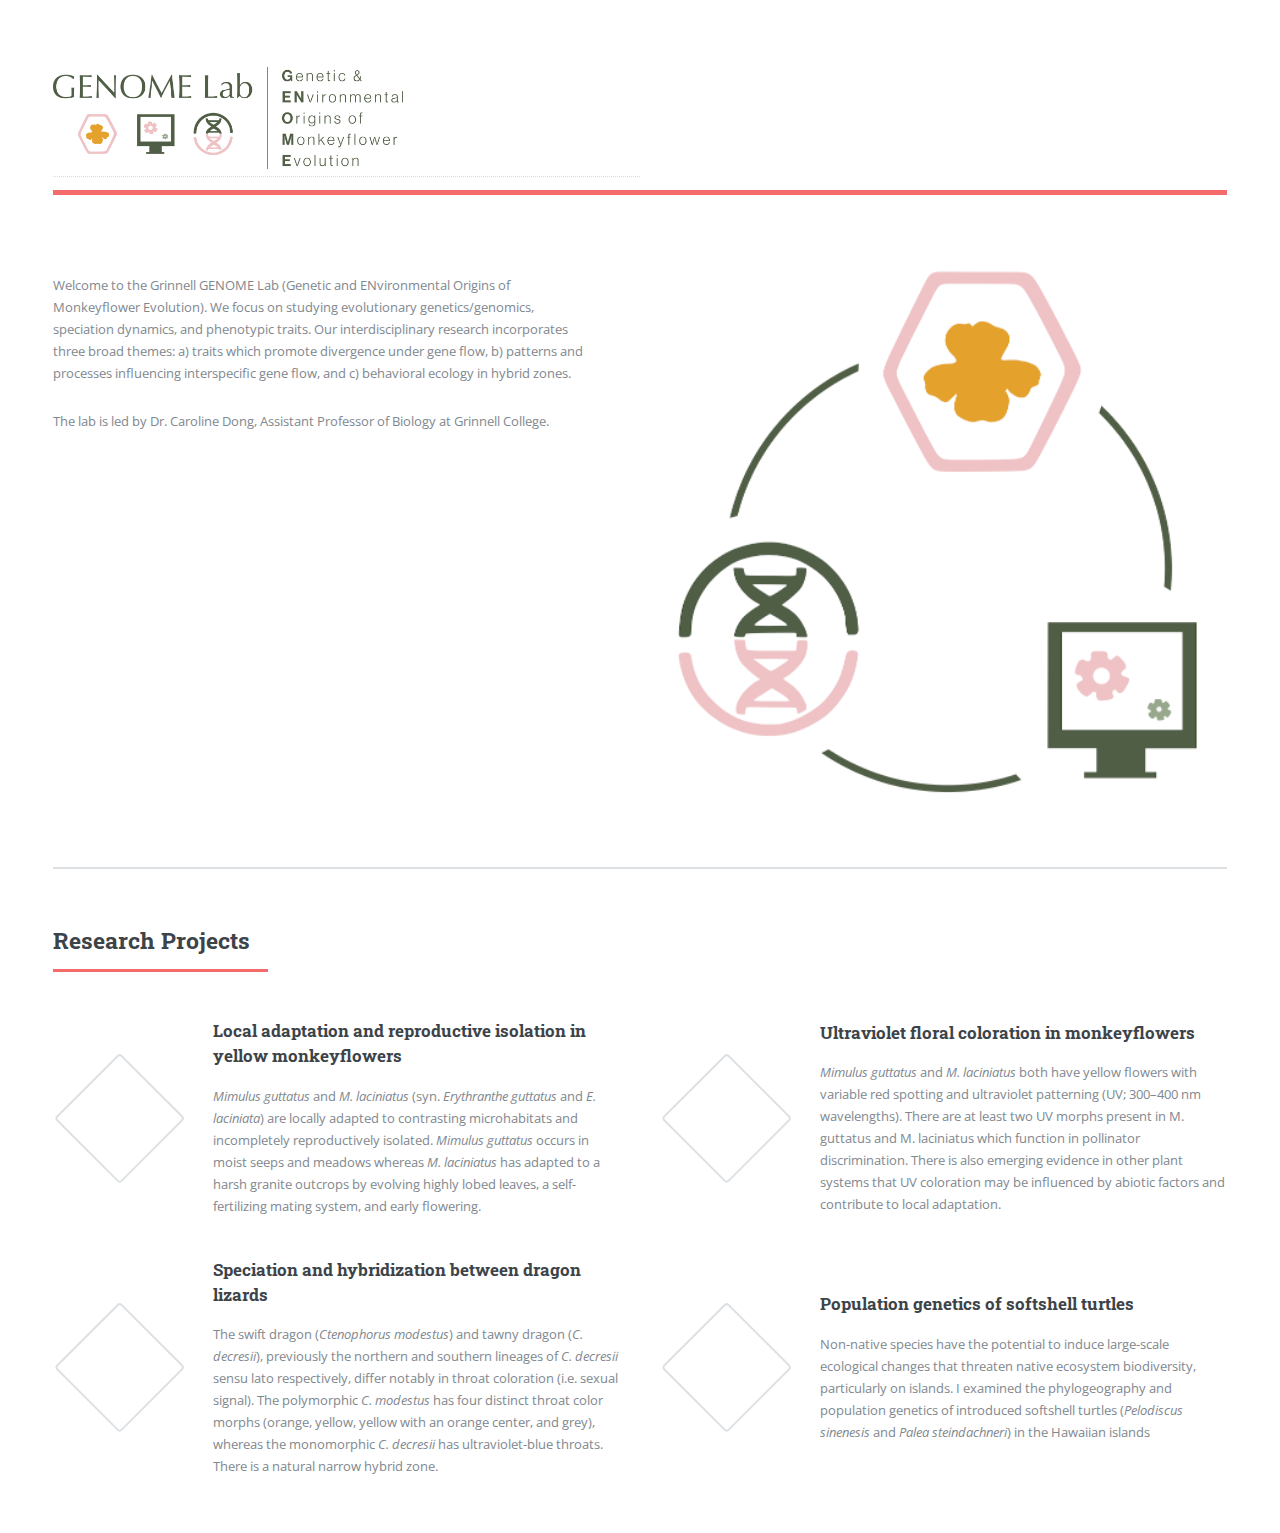
==== commit 2190b016: "Update index.html" ====
--- a/index.html
+++ b/index.html
@@ -59,7 +59,7 @@
 									</div>
 									
 									<span class="image object">
-										<img src="images/icons-circle.png" width="50"/>
+										<img src="images/icons-circle_small.png" width="50"/>
 											
 
 										
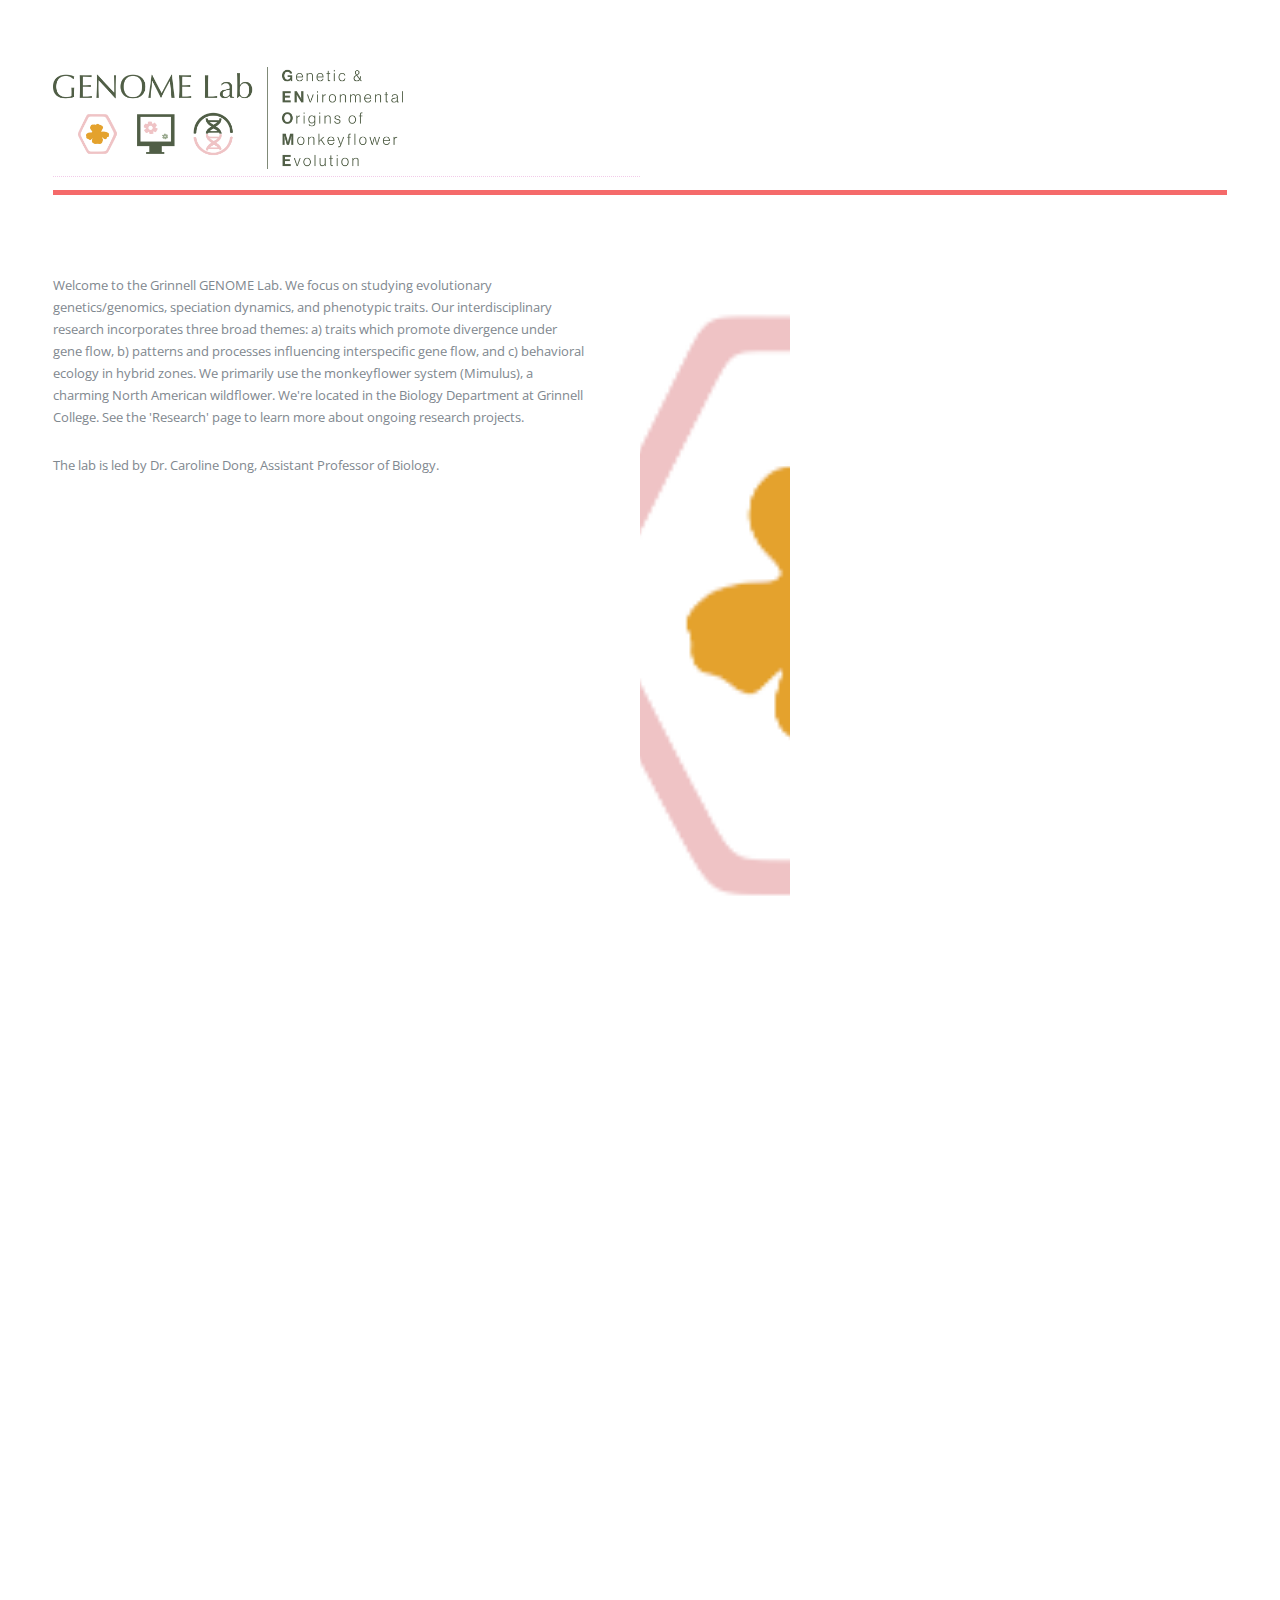
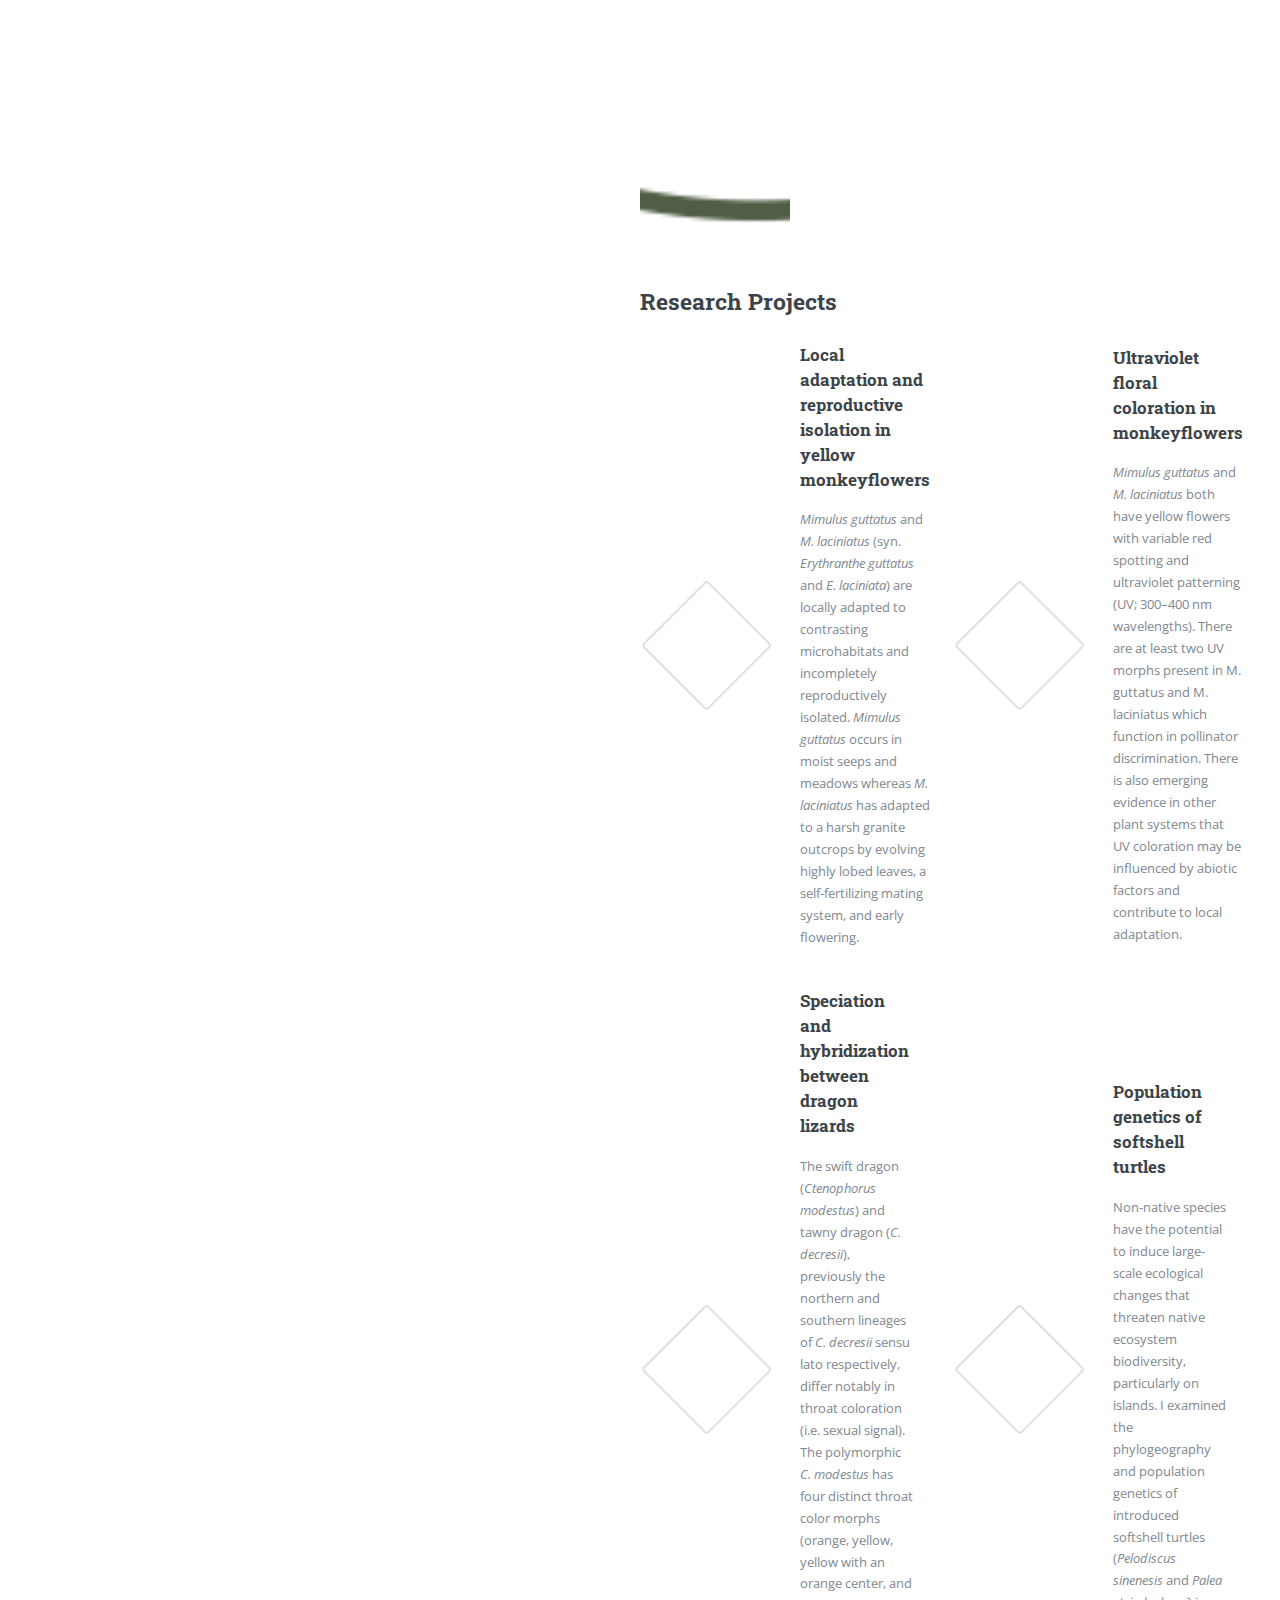
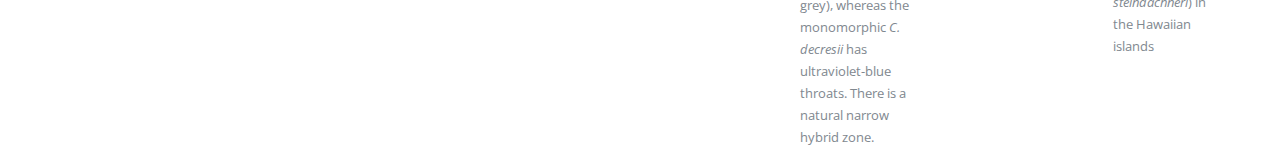
==== commit bd4d8a85: "Update index.html" ====
--- a/index.html
+++ b/index.html
@@ -52,14 +52,14 @@
 									<div class="content">
 										
 										<p></p>
-										<p>Welcome to the Grinnell GENOME Lab (Genetic and ENvironmental Origins of Monkeyflower Evolution). We focus on studying evolutionary genetics/genomics, speciation dynamics, and phenotypic traits. Our interdisciplinary research incorporates three broad themes: a) traits which promote divergence under gene flow, b) patterns and processes influencing interspecific gene flow, and c) behavioral ecology in hybrid zones. </p>
+										<p>Welcome to the Grinnell GENOME Lab. We focus on studying evolutionary genetics/genomics, speciation dynamics, and phenotypic traits. Our interdisciplinary research incorporates three broad themes: a) traits which promote divergence under gene flow, b) patterns and processes influencing interspecific gene flow, and c) behavioral ecology in hybrid zones. We primarily use the monkeyflower system (Mimulus), a charming North American wildflower. We're located in the Biology Department at Grinnell College. See the 'Research' page to learn more about ongoing research projects.</p>
 											
-											<p>The lab is led by Dr. Caroline Dong, Assistant Professor of Biology at Grinnell College.</p>
+											<p>The lab is led by Dr. Caroline Dong, Assistant Professor of Biology.</p>
 
 									</div>
 									
 									<span class="image object">
-										<img src="images/icons-circle_small.png" width="50"/>
+										<img src="images/icons-circle_small.png" height: auto; style="width:150px; />
 											
 
 										
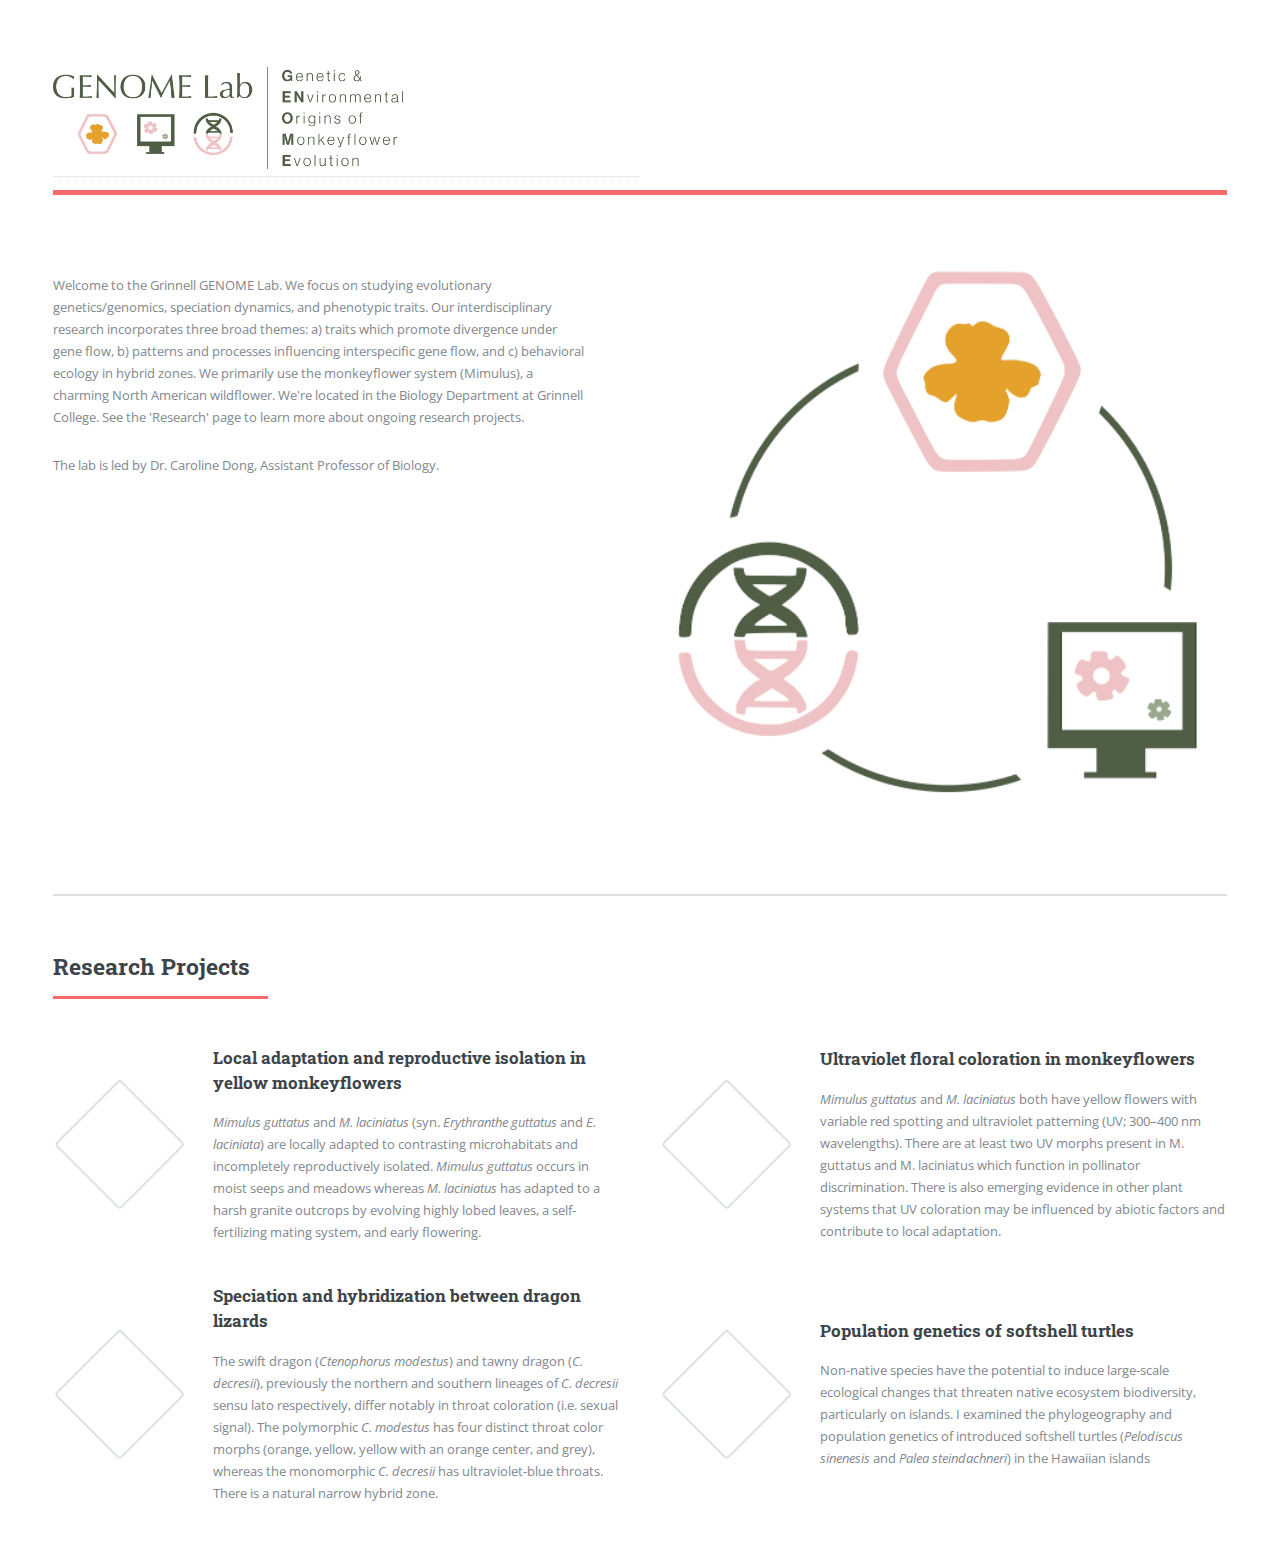
==== commit c56816b1: "Update index.html" ====
--- a/index.html
+++ b/index.html
@@ -59,7 +59,8 @@
 									</div>
 									
 									<span class="image object">
-										<img src="images/icons-circle_small.png" height: auto; style="width:150px; />
+										<p><img style="max-width: 100%;"src="images/icons-circle_small.png" width="350"></p>	
+					
 											
 
 										
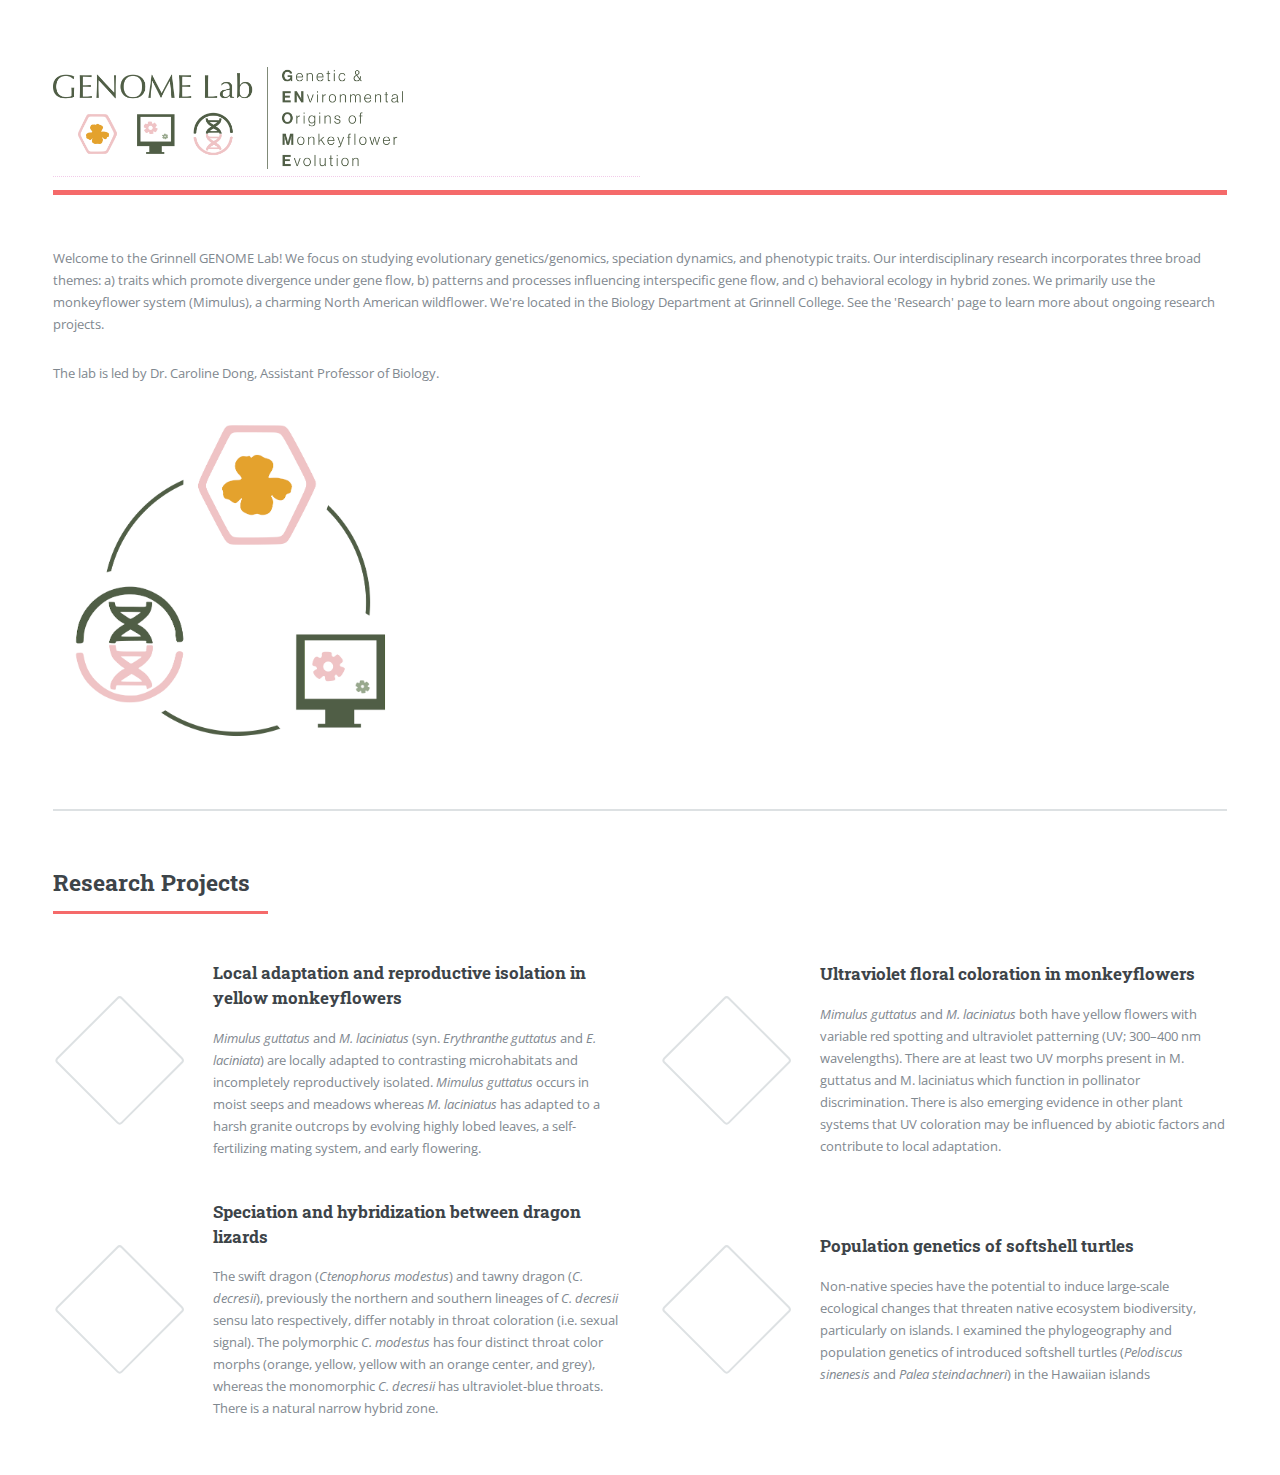
==== commit d1119fd5: "Update index.html" ====
--- a/index.html
+++ b/index.html
@@ -50,20 +50,16 @@
 							<!-- Banner -->
 								<section id="banner">
 									<div class="content">
-										
-										<p></p>
-										<p>Welcome to the Grinnell GENOME Lab. We focus on studying evolutionary genetics/genomics, speciation dynamics, and phenotypic traits. Our interdisciplinary research incorporates three broad themes: a) traits which promote divergence under gene flow, b) patterns and processes influencing interspecific gene flow, and c) behavioral ecology in hybrid zones. We primarily use the monkeyflower system (Mimulus), a charming North American wildflower. We're located in the Biology Department at Grinnell College. See the 'Research' page to learn more about ongoing research projects.</p>
+								<div class="col-6 col-12-small">
+							<p>Welcome to the Grinnell GENOME Lab! We focus on studying evolutionary genetics/genomics, speciation dynamics, and phenotypic traits. Our interdisciplinary research incorporates three broad themes: a) traits which promote divergence under gene flow, b) patterns and processes influencing interspecific gene flow, and c) behavioral ecology in hybrid zones. We primarily use the monkeyflower system (Mimulus), a charming North American wildflower. We're located in the Biology Department at Grinnell College. See the 'Research' page to learn more about ongoing research projects.</p>
 											
 											<p>The lab is led by Dr. Caroline Dong, Assistant Professor of Biology.</p>
 
 									</div>
-									
-									<span class="image object">
-										<p><img style="max-width: 100%;"src="images/icons-circle_small.png" width="350"></p>	
-					
-											
-
-										
+								<div class="col-6 col-12-small">
+								<p><img style="max-width: 100%;"src="images/icons-circle_small.png" width="350"></p>											
+								</div>
+							
 									</span>
 								</section>
 
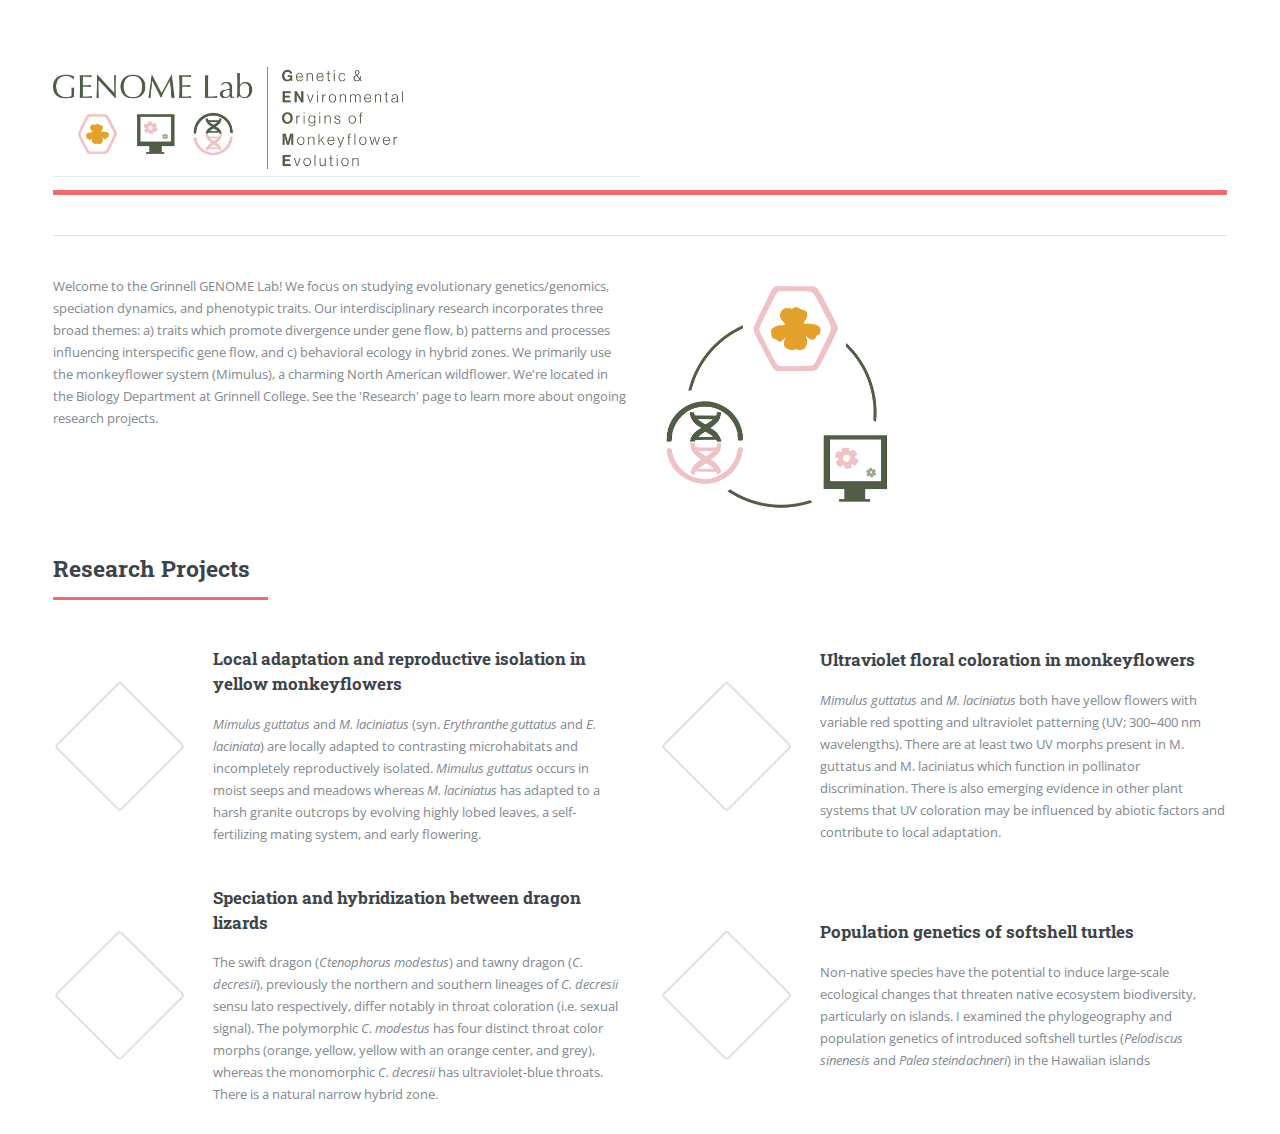
==== commit 2b9e8841: "Update index.html" ====
--- a/index.html
+++ b/index.html
@@ -48,20 +48,18 @@
 								</header>
 
 							<!-- Banner -->
-								<section id="banner">
-									<div class="content">
+							<hr class="major" />
+								<div class="row">
 								<div class="col-6 col-12-small">
 							<p>Welcome to the Grinnell GENOME Lab! We focus on studying evolutionary genetics/genomics, speciation dynamics, and phenotypic traits. Our interdisciplinary research incorporates three broad themes: a) traits which promote divergence under gene flow, b) patterns and processes influencing interspecific gene flow, and c) behavioral ecology in hybrid zones. We primarily use the monkeyflower system (Mimulus), a charming North American wildflower. We're located in the Biology Department at Grinnell College. See the 'Research' page to learn more about ongoing research projects.</p>
 											
-											<p>The lab is led by Dr. Caroline Dong, Assistant Professor of Biology.</p>
-
 									</div>
 								<div class="col-6 col-12-small">
-								<p><img style="max-width: 100%;"src="images/icons-circle_small.png" width="350"></p>											
+								<p><img style="max-width: 100%;"src="images/icons-circle_small.png" width="250"></p>											
 								</div>
-							
-									</span>
-								</section>
+						
+
+									
 
 							<!-- Section -->
 								<section>
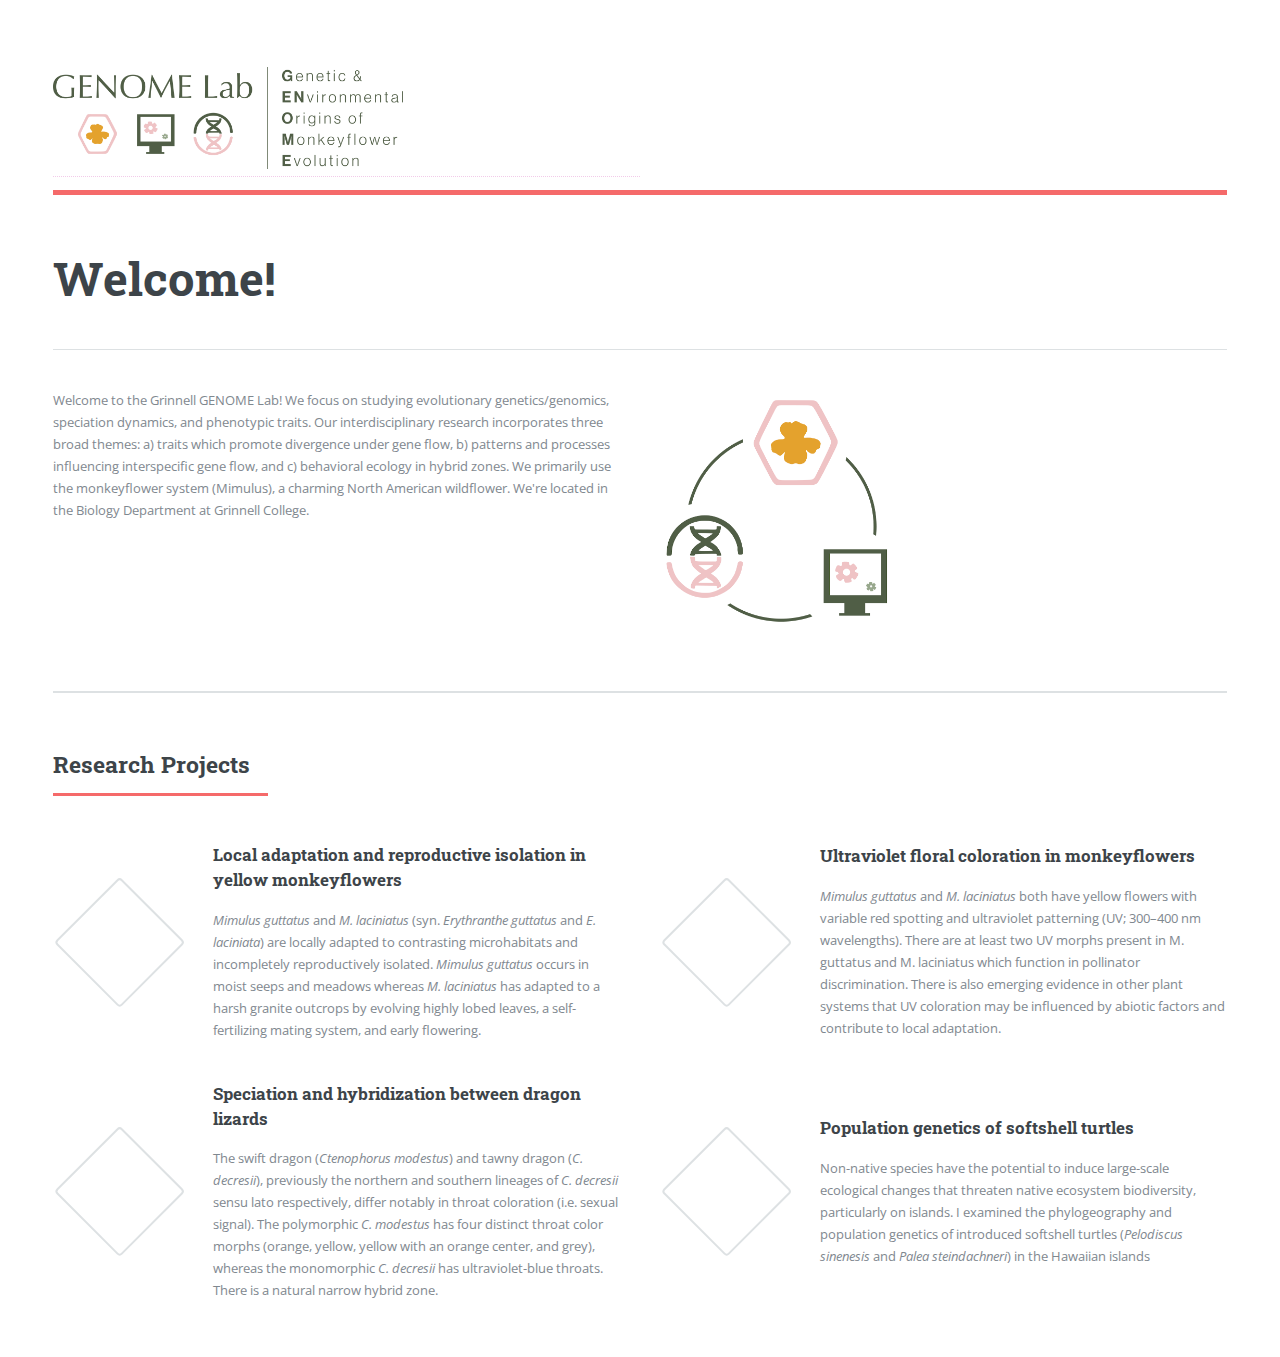
==== commit 9e1b088c: "Update index.html" ====
--- a/index.html
+++ b/index.html
@@ -47,16 +47,21 @@
 									</ul>
 								</header>
 
-							<!-- Banner -->
+							<!-- Section -->
+							<section>
+								<h1>Welcome!</h1>
 							<hr class="major" />
 								<div class="row">
 								<div class="col-6 col-12-small">
-							<p>Welcome to the Grinnell GENOME Lab! We focus on studying evolutionary genetics/genomics, speciation dynamics, and phenotypic traits. Our interdisciplinary research incorporates three broad themes: a) traits which promote divergence under gene flow, b) patterns and processes influencing interspecific gene flow, and c) behavioral ecology in hybrid zones. We primarily use the monkeyflower system (Mimulus), a charming North American wildflower. We're located in the Biology Department at Grinnell College. See the 'Research' page to learn more about ongoing research projects.</p>
+							<p>Welcome to the Grinnell GENOME Lab! We focus on studying evolutionary genetics/genomics, speciation dynamics, and phenotypic traits. Our interdisciplinary research incorporates three broad themes: a) traits which promote divergence under gene flow, b) patterns and processes influencing interspecific gene flow, and c) behavioral ecology in hybrid zones. We primarily use the monkeyflower system (Mimulus), a charming North American wildflower. We're located in the Biology Department at Grinnell College.</p>
 											
 									</div>
 								<div class="col-6 col-12-small">
 								<p><img style="max-width: 100%;"src="images/icons-circle_small.png" width="250"></p>											
 								</div>
+								</div>
+							</hr>
+								</section>
 						
 
 									
@@ -125,6 +130,7 @@
 									</header>
 									<ul>
 										<li><a href="index.html">Homepage</a></li>
+										<li><a href="people.html">People</a></li>
 										<li><a href="research.html">Research</a></li>
 										<li><a href="publications.html">Publications</a></li>
 										<li><a href="media.html">Media</a></li>									</ul>
